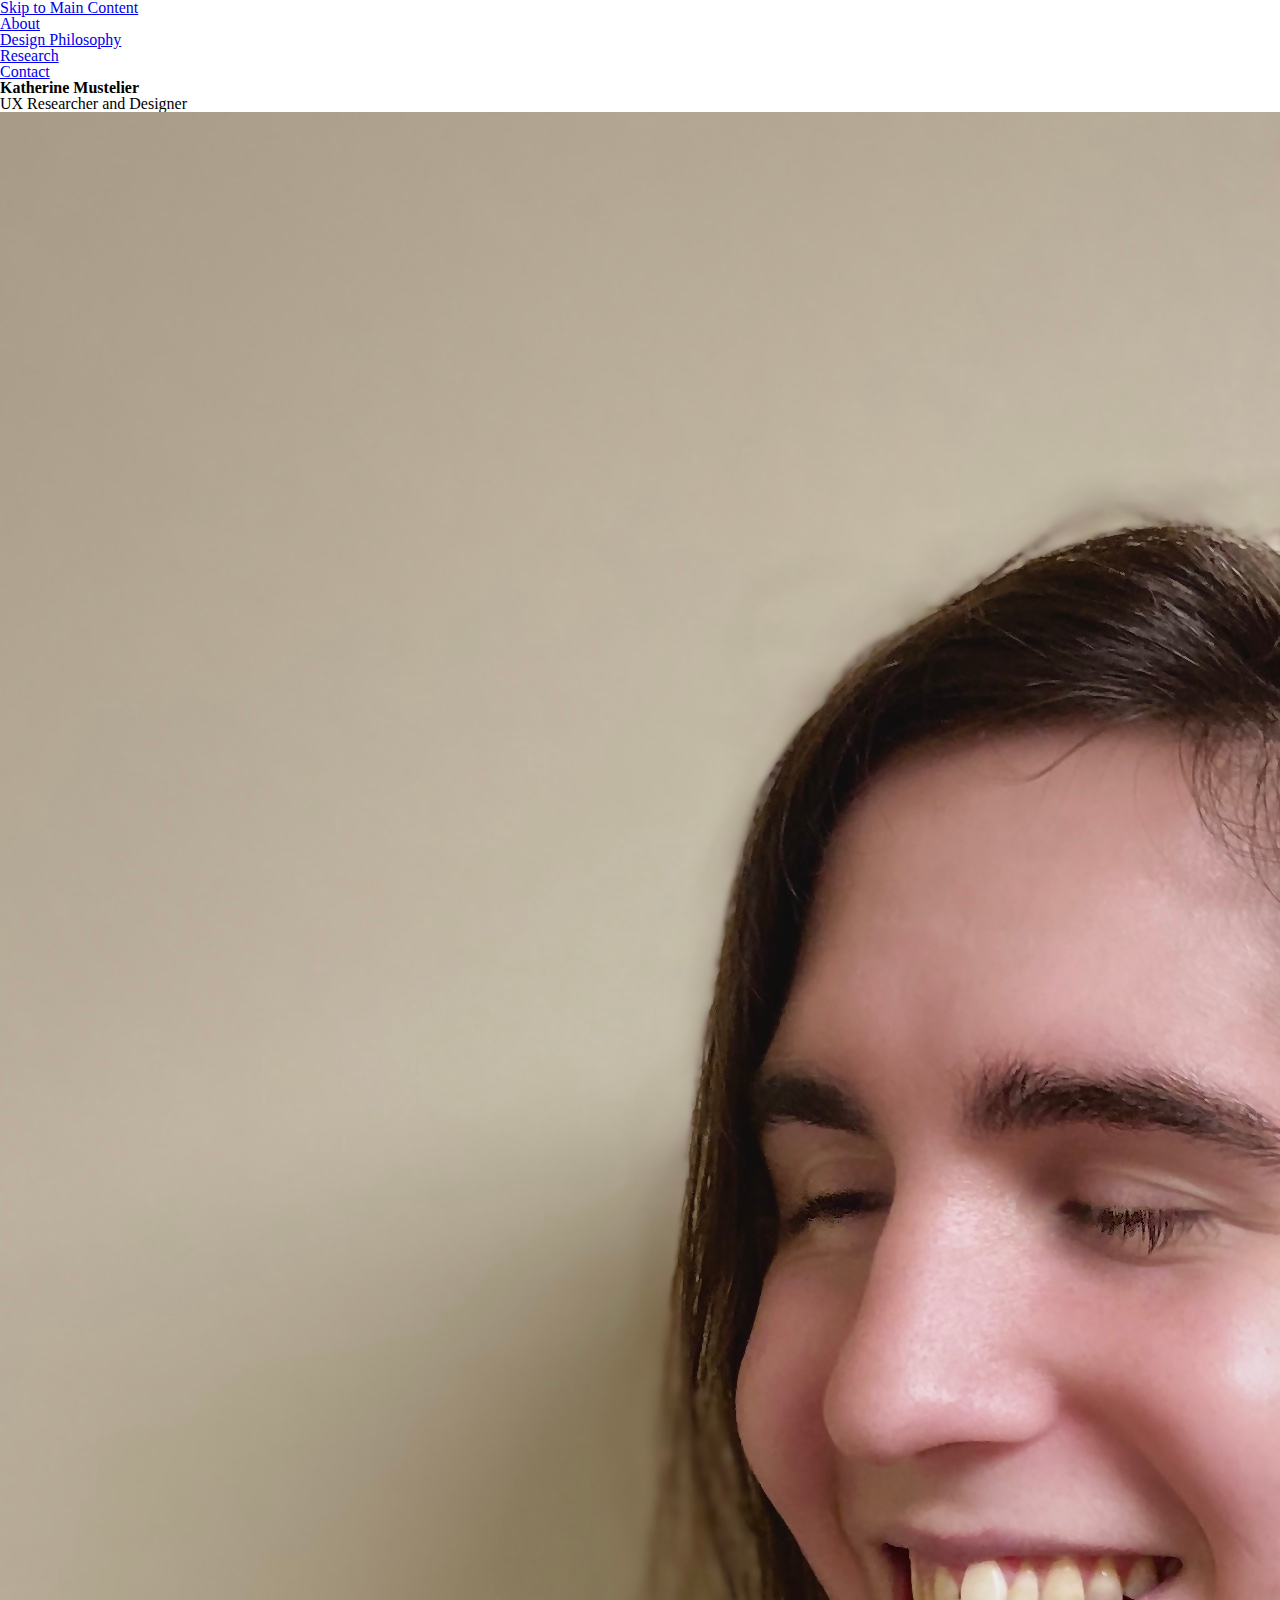
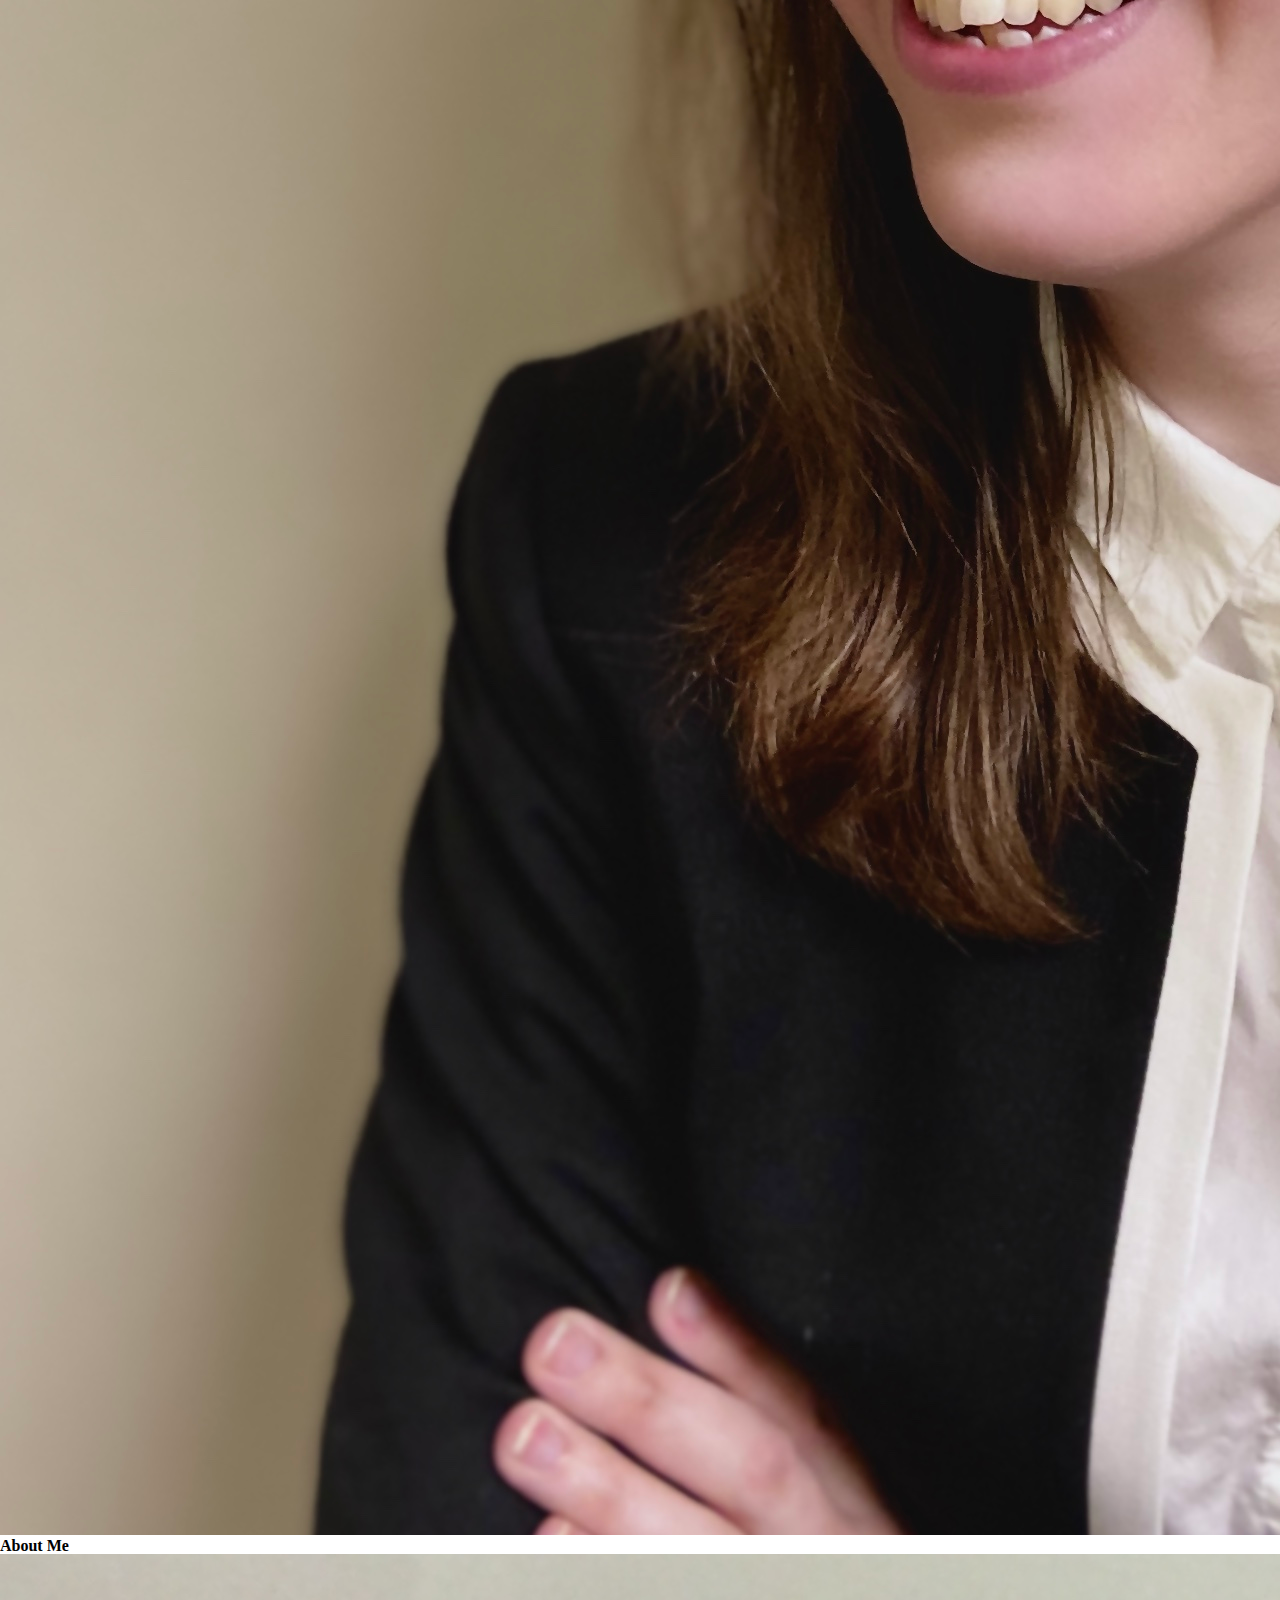
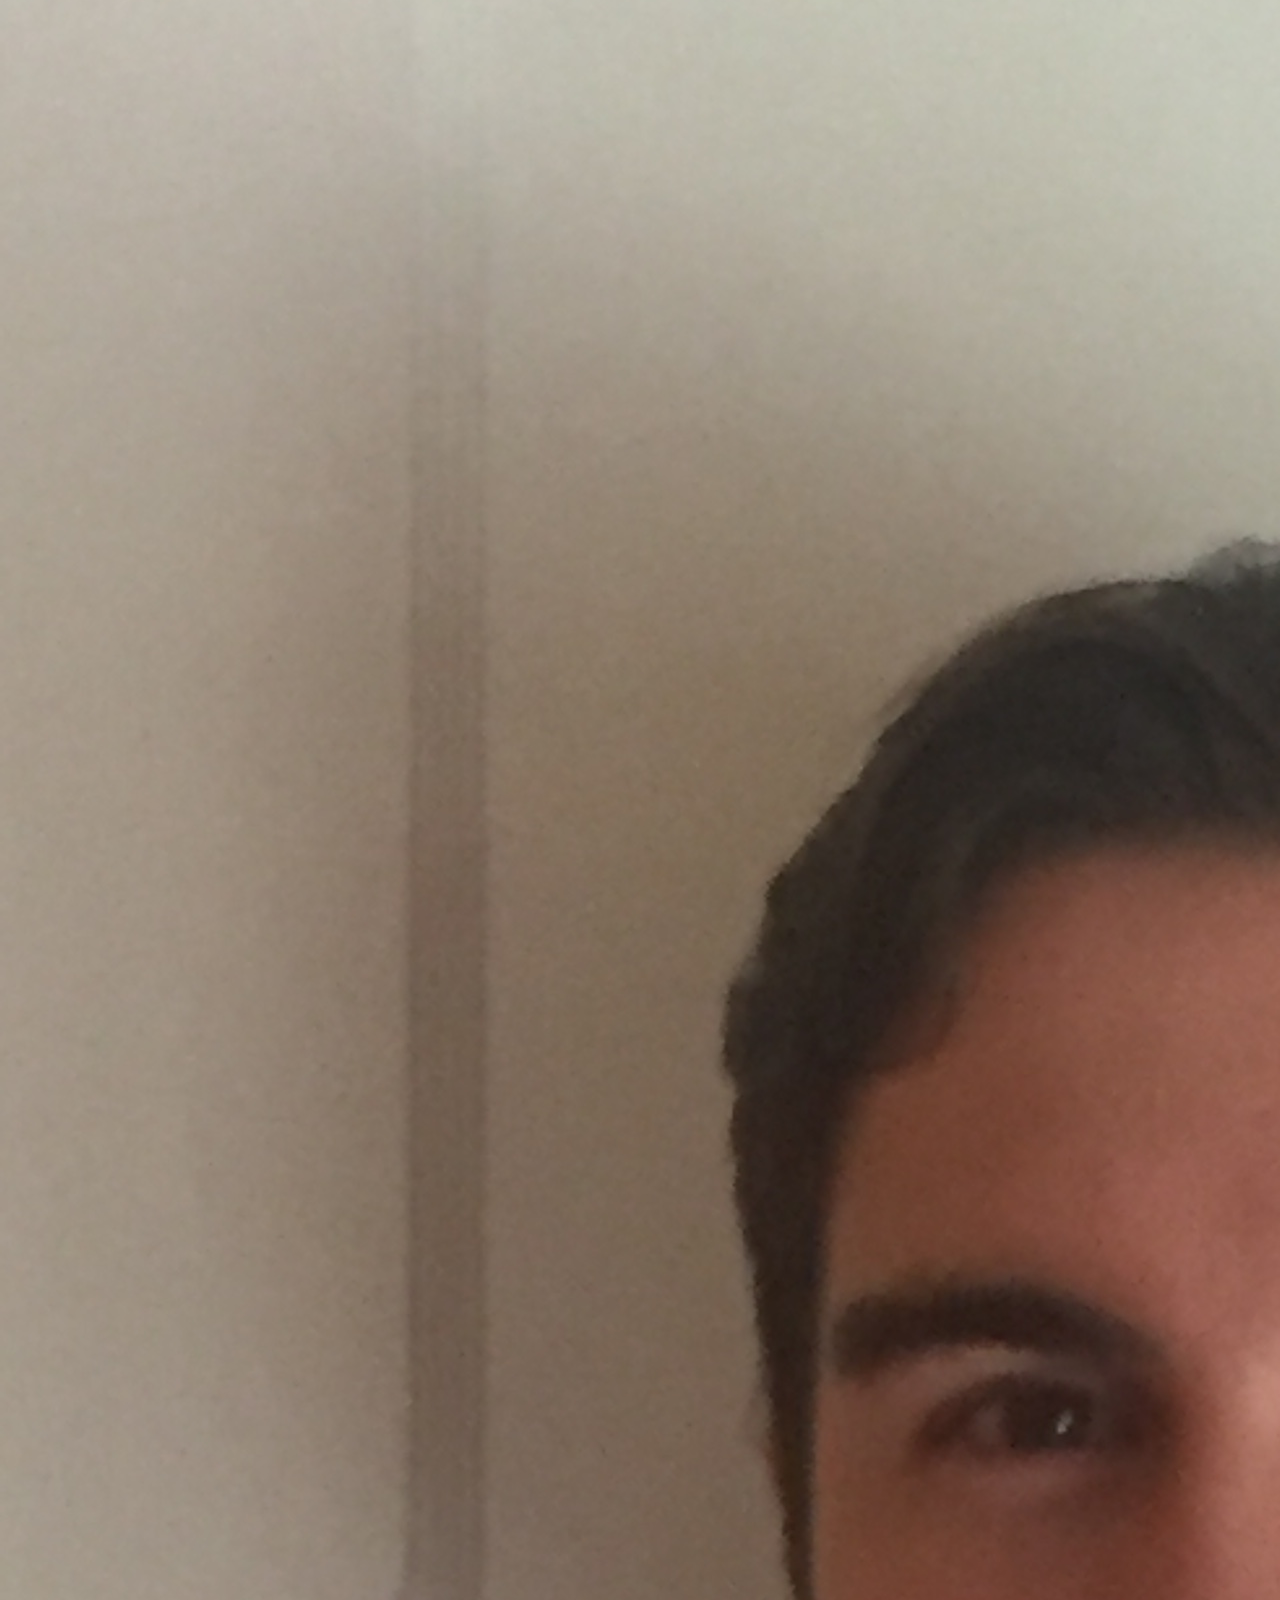
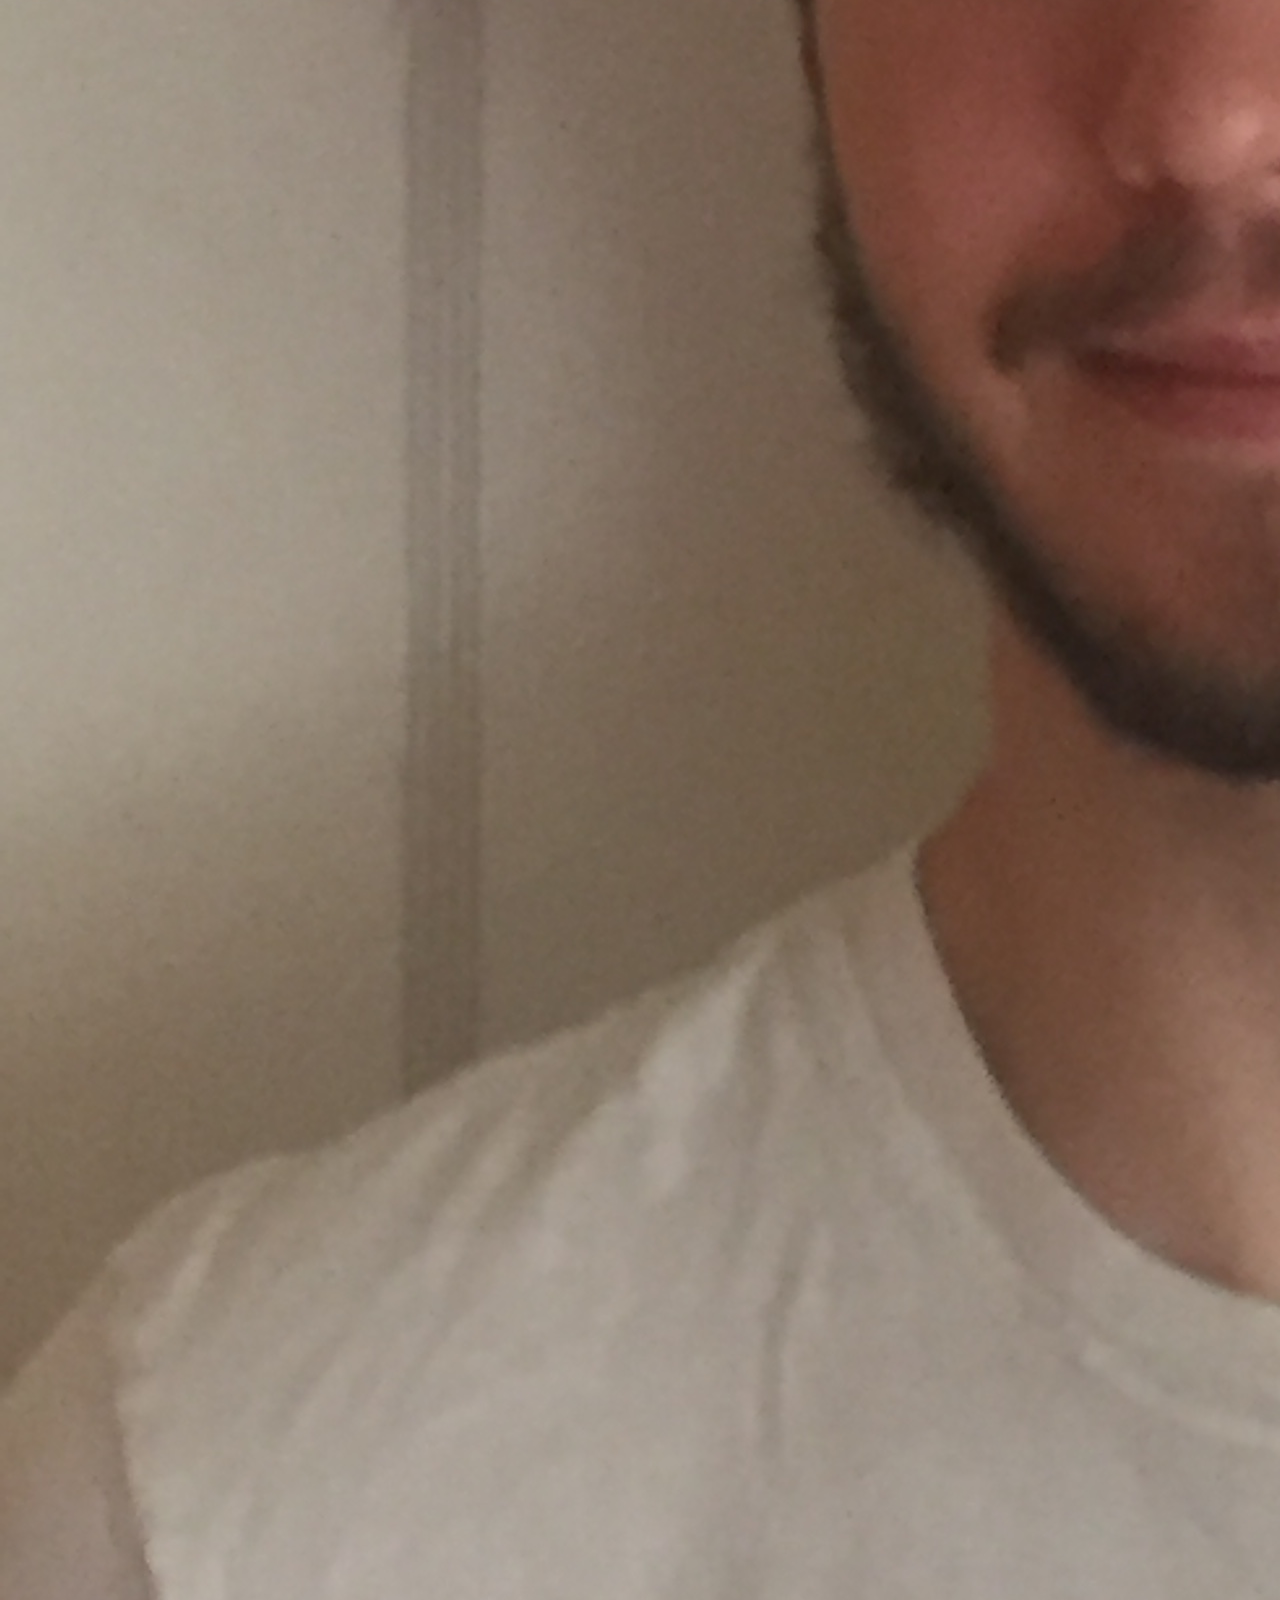
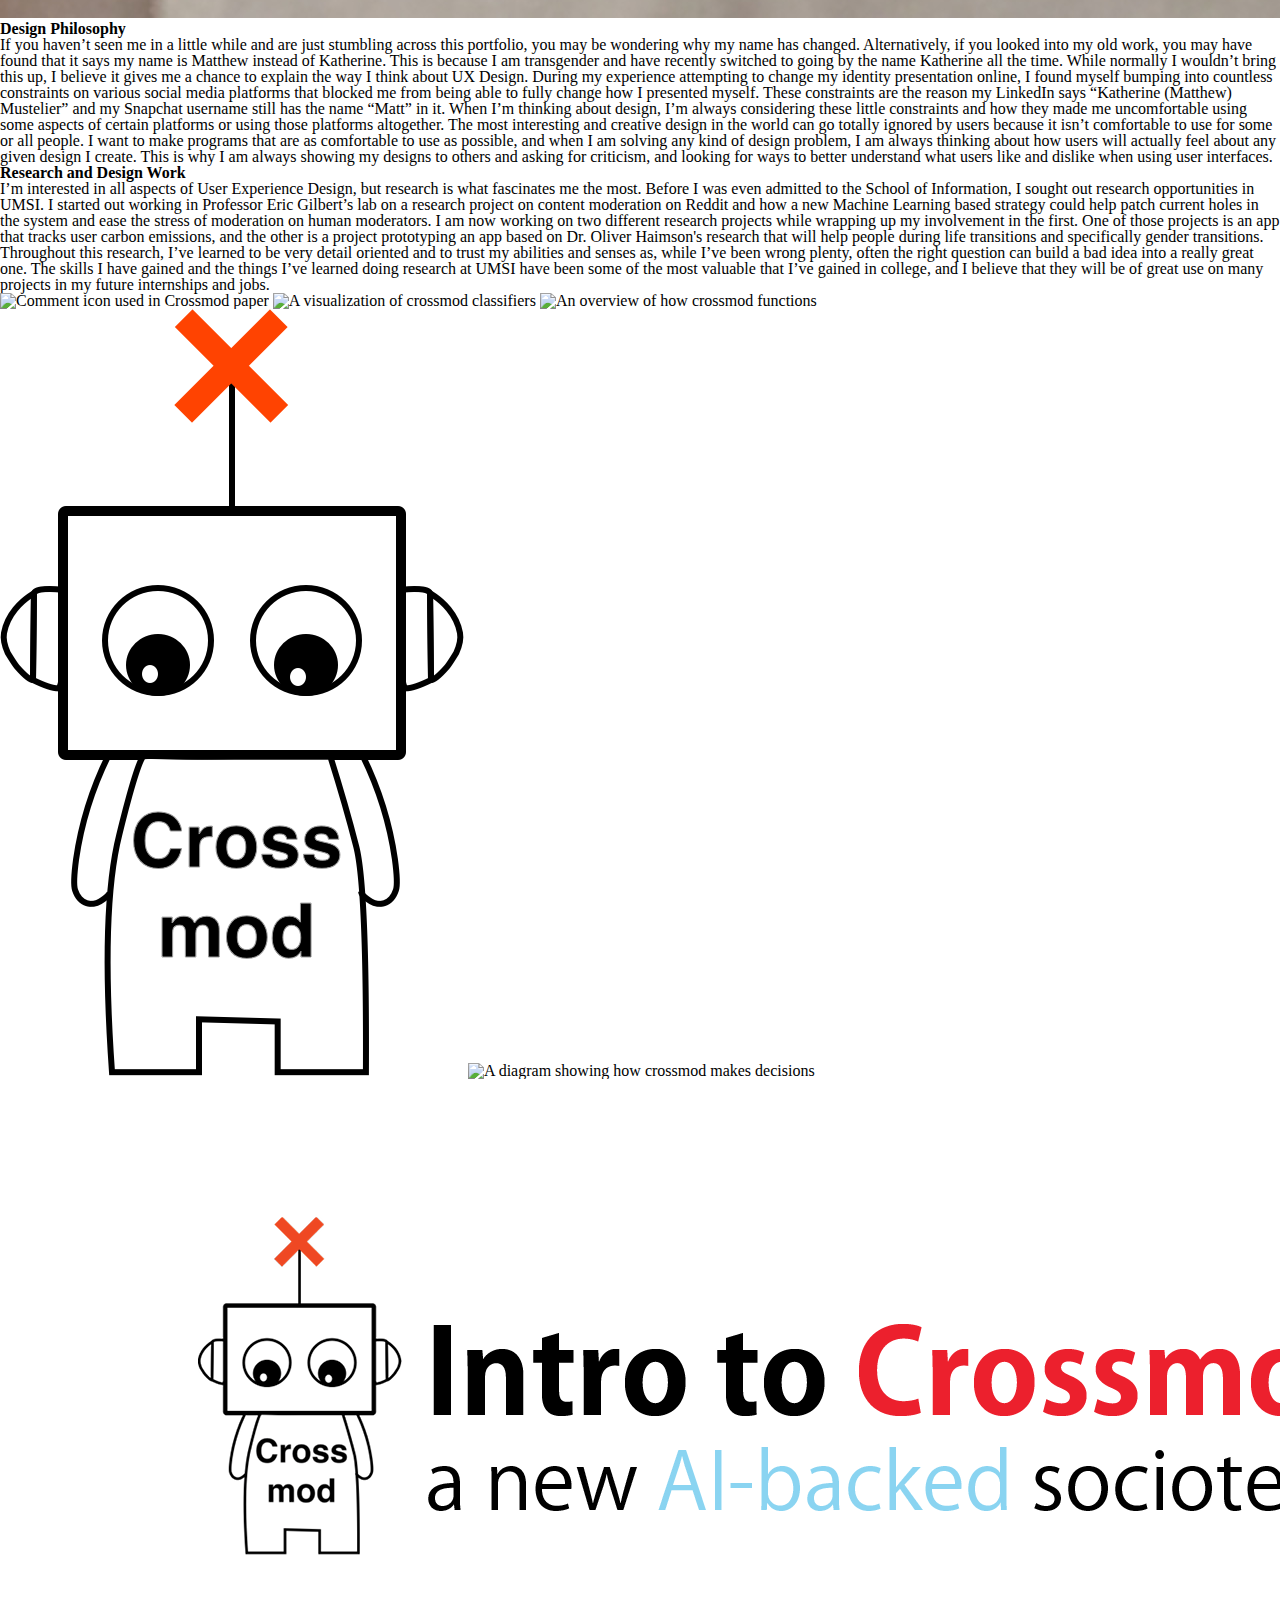
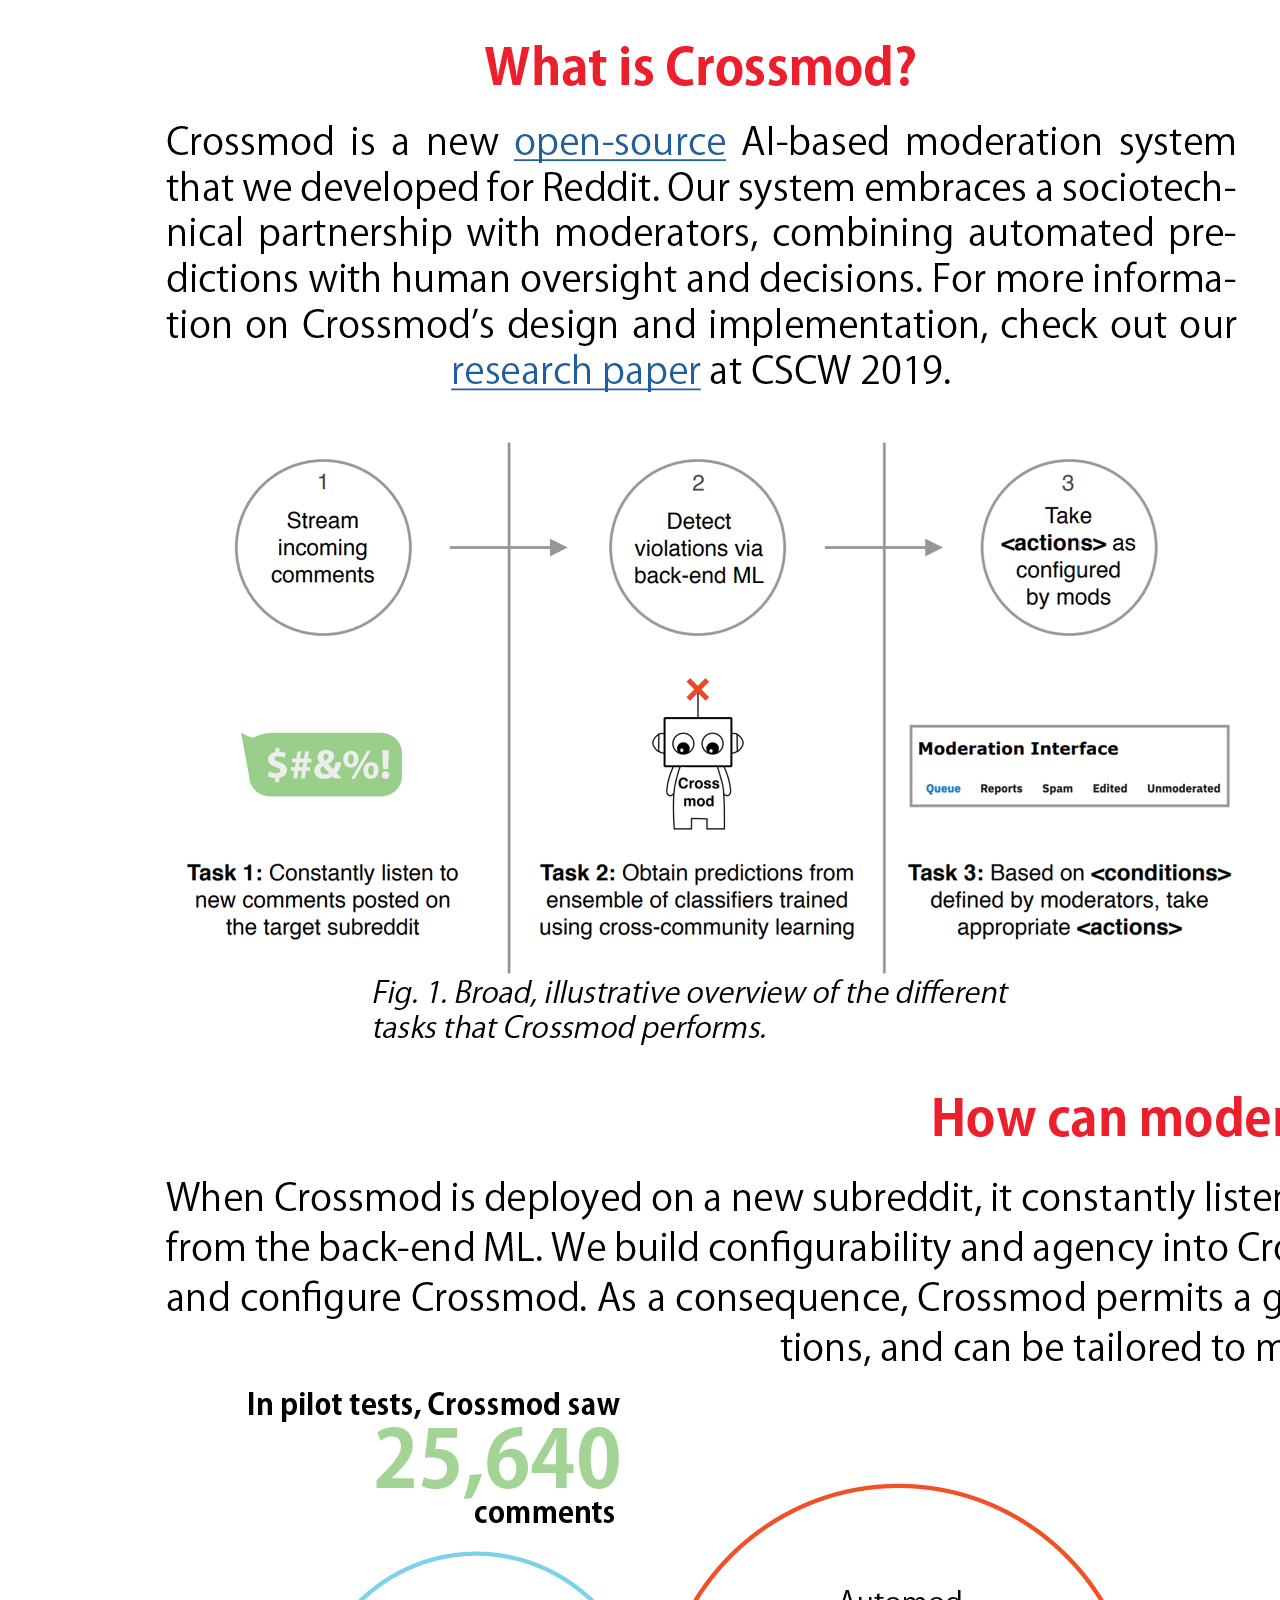
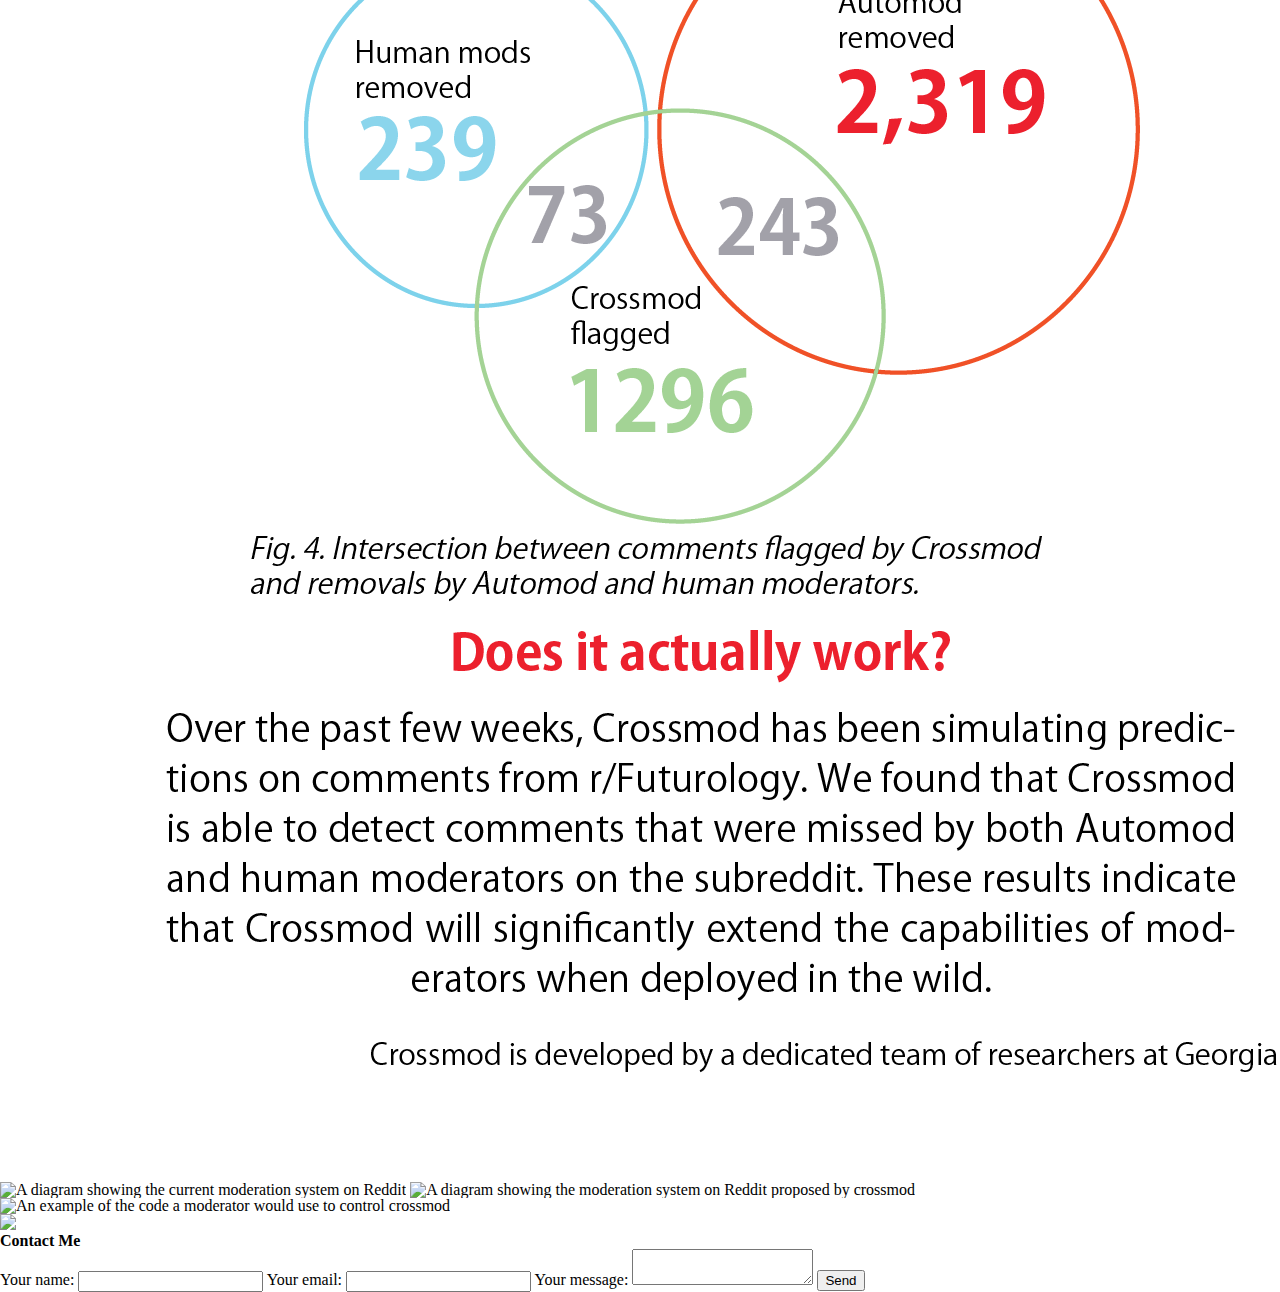
==== index.html @ 2b34fa64 "Added Alt Text to Images" ====
<!DOCTYPE html>
<html lang="en" dir="ltr">
  <head>
    <meta charset="utf-8">
    <meta name="viewport" content="width=device-width, initial-scale=1.0">
    <link rel="stylesheet" type="text/css" href="css/html5reset.css">
    <link rel="stylesheet" type="text/css" href="css/portfoliostyle.css">
    <title>Katherine Mustelier</title>
  </head>
  	<body>
	<div class="skip"><a href="#main">Skip to Main Content</a></div>
	<div class='container'>
	<div class="nav">
      <nav>
        <ul>
          <li><a href="#about">About</a></li>
          <li><a href="#design">Design Philosophy</a></li>
          <li><a href="#research">Research</a></li>
          <li><a href="#contact">Contact</a></li>
        </ul>
      </nav>
    </div>

    <header id="main">
    <h1>Katherine Mustelier</h1>
    <p>UX Researcher and Designer</p>
    <div class="about-image">
      <img src="img/remember_her.png" alt="A picture of a woman closing her eyes and smiling, facing slightly away from the camera."/>
    </div>
    </header>

    <div class = 'about-me'>
    <div class="about text-block">
      <a name="about"></a>
      <h2>About Me</h2>
      <p></p>
    </div>
	</div>

    <div class = 'design-philosophy'>
    <div class="design-image">
      <img src="img/remember_him.png" alt="A picture of a bearded man smiling softly"/>
    </div>
    <div class="design text-block">
      <a name="design"></a>
      <h2>Design Philosophy</h2>
      <p>If you haven’t seen me in a little while and are just stumbling across this portfolio, you may be wondering why my name has changed. Alternatively, if you looked into my old work, you may have found that it says my name is Matthew instead of Katherine. This is because I am transgender and have recently switched to going by the name Katherine all the time. While normally I wouldn’t bring this up, I believe it gives me a chance to explain the way I think about UX Design. During my experience attempting to change my identity presentation online, I found myself bumping into countless constraints on various social media platforms that blocked me from being able to fully change how I presented myself. 

      These constraints are the reason my LinkedIn says “Katherine (Matthew) Mustelier” and my Snapchat username still has the name “Matt” in it. When I’m thinking about design, I’m always considering these little constraints and how they made me uncomfortable using some aspects of certain platforms or using those platforms altogether. The most interesting and creative design in the world can go totally ignored by users because it isn’t comfortable to use for some or all people. I want to make programs that are as comfortable to use as possible, and when I am solving any kind of design problem, I am always thinking about how users will actually feel about any given design I create. This is why I am always showing my designs to others and asking for criticism, and looking for ways to better understand what users like and dislike when using user interfaces.</p>
    </div>
	</div>

	<div class='research'>
    <div class="research text-block">
      <a name="research"></a>
      <h2>Research and Design Work</h2>
      <p>I’m interested in all aspects of User Experience Design, but research is what fascinates me the most. Before I was even admitted to the School of Information, I sought out research opportunities in UMSI. I started out working in Professor Eric Gilbert’s lab on a research project on content moderation on Reddit and how a new Machine Learning based strategy could help patch current holes in the system and ease the stress of moderation on human moderators. I am now working on two different research projects while wrapping up my involvement in the first. One of those projects is an app that tracks user carbon emissions, and the other is a project prototyping an app based on Dr. Oliver Haimson's research that will help people during life transitions and specifically gender transitions. 

      Throughout this research, I’ve learned to be very detail oriented and to trust my abilities and senses as, while I’ve been wrong plenty, often the right question can build a bad idea into a really great one. The skills I have gained and the things I’ve learned doing research at UMSI have been some of the most valuable that I’ve gained in college, and I believe that they will be of great use on many projects in my future internships and jobs.</p>
    </div>
    <div class="research-gallery">
      <img src="img/comment.png" alt="Comment icon used in Crossmod paper"/>
      <img src="img/crossmod_classifiers.png" alt="A visualization of crossmod classifiers"/>
      <img src="img/crossmod_overview.png" alt="An overview of how crossmod functions"/>
      <img src="img/crossmod_robot.png" alt="Crossmod's logo, a robot"/>
      <img src="img/crossmod_workflow.png" alt="A diagram showing how crossmod makes decisions"/>
      <img src="img/crossmod_1p.png" alt="A one pager explaining crossmod and how it functions."/>
      <img src="img/current.png" alt="A diagram showing the current moderation system on Reddit"/>
      <img src="img/proposed.png" alt="A diagram showing the moderation system on Reddit proposed by crossmod"/>
      <img src="img/mod_code_example.png" alt="An example of the code a moderator would use to control crossmod"/>
    </div>
    </div>

    <div class= 'contact-me'>
    <div class="contact-image">
      <img src="img/contact.jpg"/>
    </div>
    <div class="contact text-block" alt="decorative">
      <a name="contact"></a>
      <h2>Contact Me</h2>
      <form action="https://formspree.io/xbjjgejp" method="POST">
      	<label>
    	Your name:
    	<input type="text" name="name
    	">
  		</label>
  		<label>
    	Your email:
    	<input type="text" name="_replyto">
  		</label>
  		<label>
    	Your message:
    	<textarea name="message"></textarea>
  		</label>
  		<button type="submit">Send</button>
	</form>
    </div>
	</div>
<!--     <footer>
      <p></p>
    </footer> -->
    </div>
  </body>
</html>
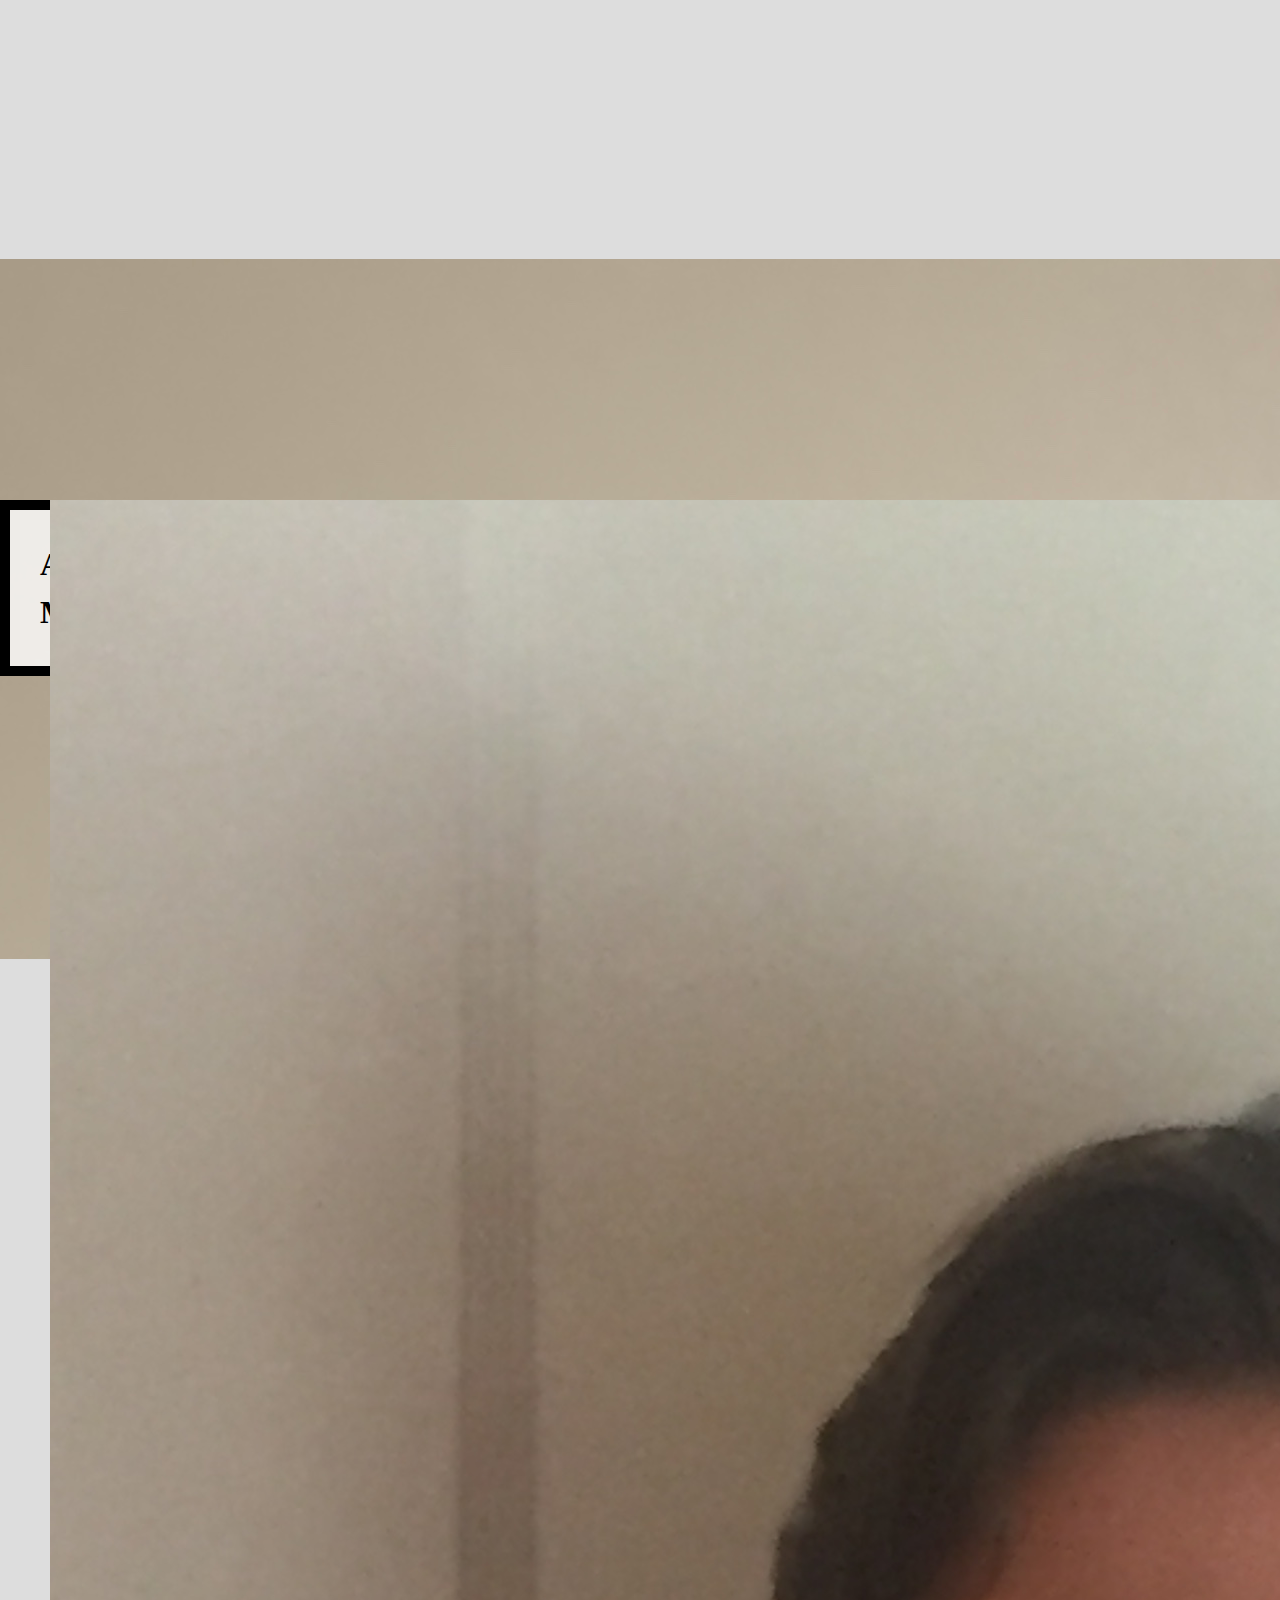
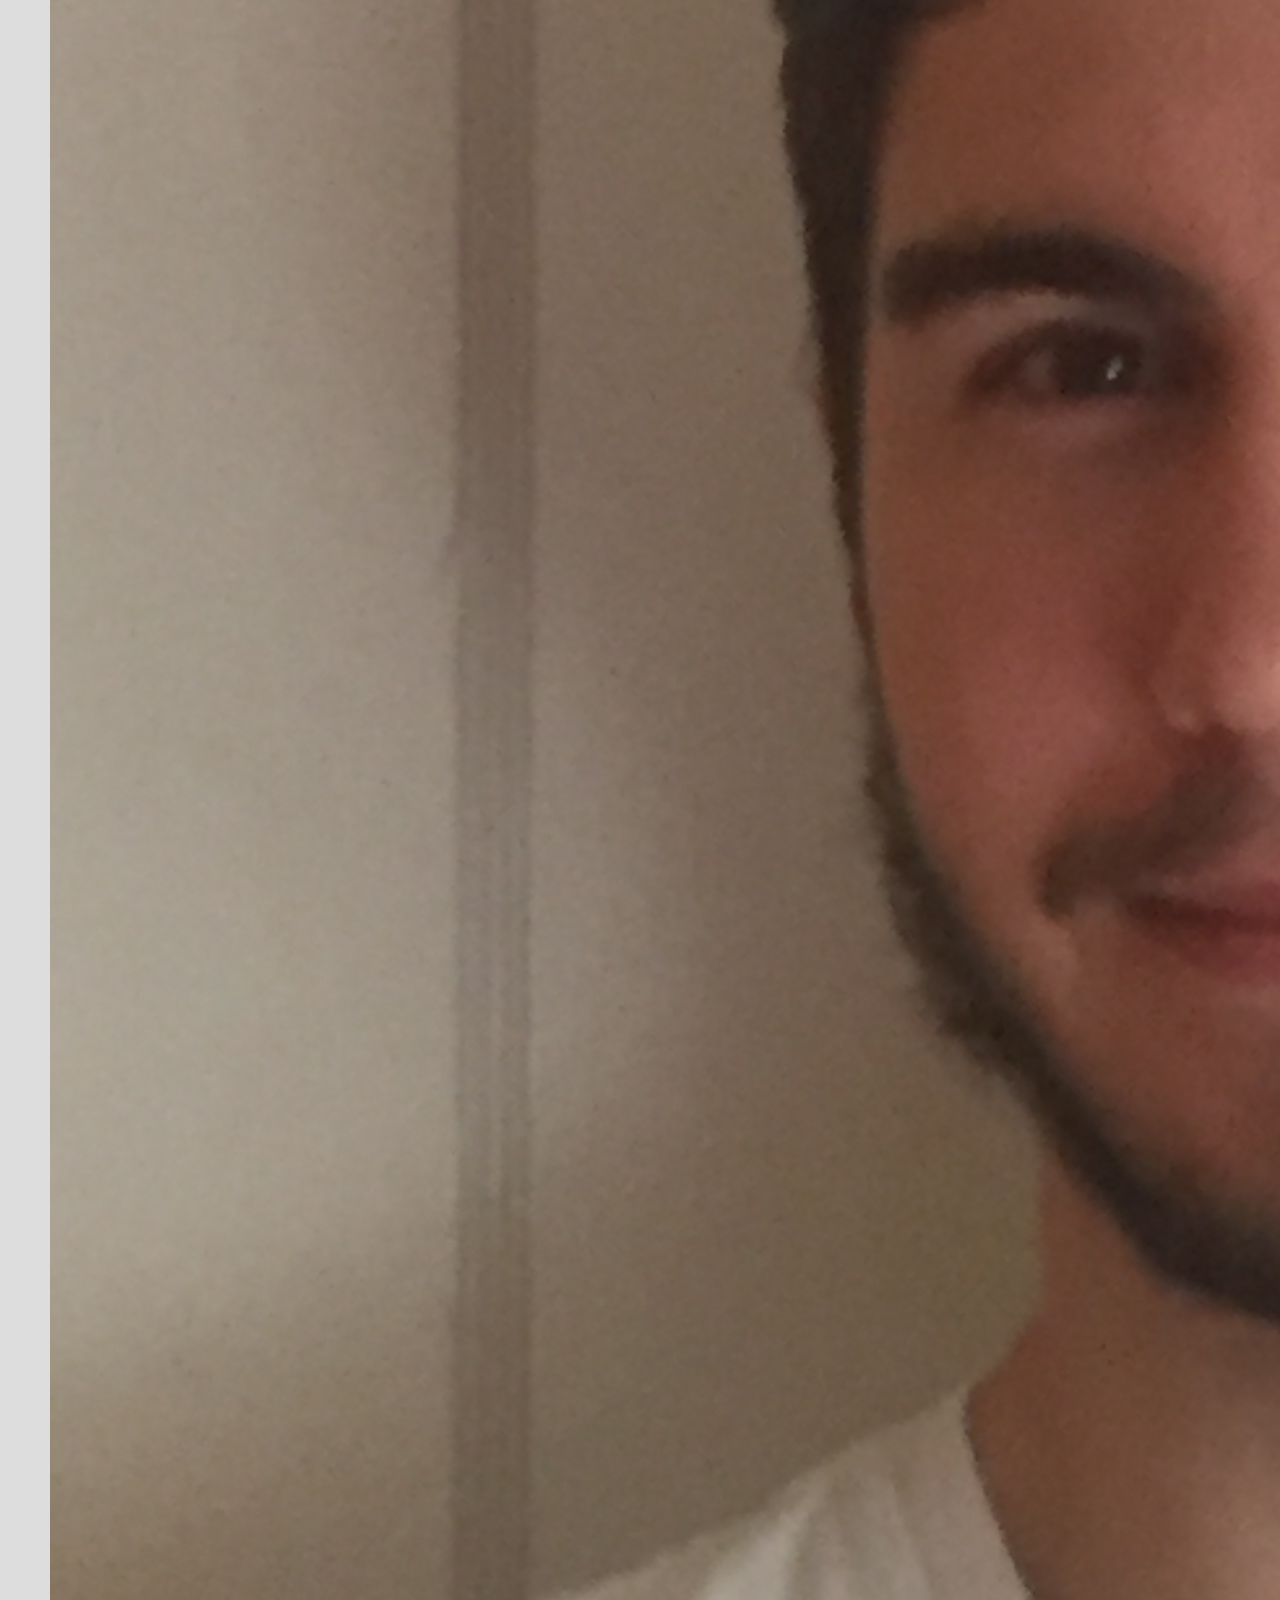
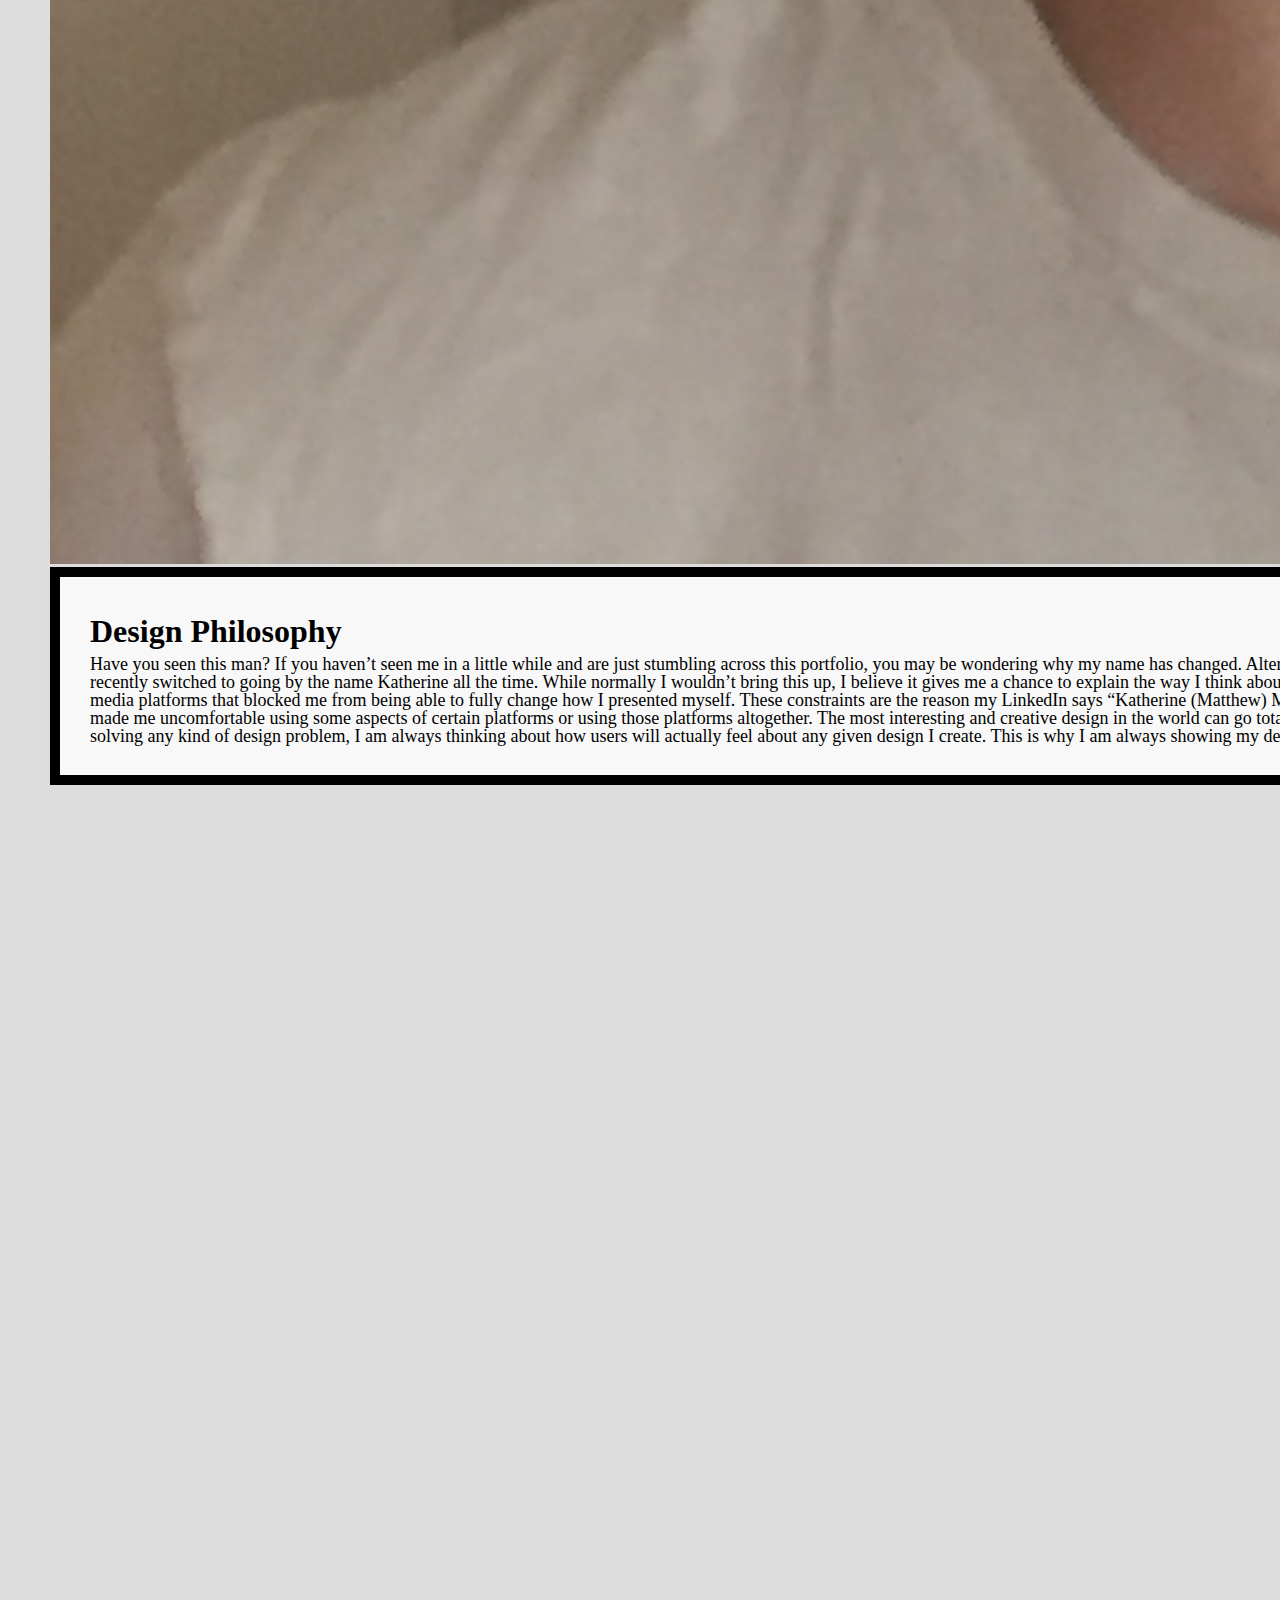
==== commit 1cb80996: "Imported Old CSS to play around with, fixed image issue" ====
--- a/index.html
+++ b/index.html
@@ -44,7 +44,7 @@
     <div class="design text-block">
       <a name="design"></a>
       <h2>Design Philosophy</h2>
-      <p>If you haven’t seen me in a little while and are just stumbling across this portfolio, you may be wondering why my name has changed. Alternatively, if you looked into my old work, you may have found that it says my name is Matthew instead of Katherine. This is because I am transgender and have recently switched to going by the name Katherine all the time. While normally I wouldn’t bring this up, I believe it gives me a chance to explain the way I think about UX Design. During my experience attempting to change my identity presentation online, I found myself bumping into countless constraints on various social media platforms that blocked me from being able to fully change how I presented myself. 
+      <p>Have you seen this man? If you haven’t seen me in a little while and are just stumbling across this portfolio, you may be wondering why my name has changed. Alternatively, if you looked into my old work, you may have found that it says my name is Matthew instead of Katherine. This is because I am transgender and have recently switched to going by the name Katherine all the time. While normally I wouldn’t bring this up, I believe it gives me a chance to explain the way I think about UX Design. During my experience attempting to change my identity presentation online, I found myself bumping into countless constraints on various social media platforms that blocked me from being able to fully change how I presented myself. 
 
       These constraints are the reason my LinkedIn says “Katherine (Matthew) Mustelier” and my Snapchat username still has the name “Matt” in it. When I’m thinking about design, I’m always considering these little constraints and how they made me uncomfortable using some aspects of certain platforms or using those platforms altogether. The most interesting and creative design in the world can go totally ignored by users because it isn’t comfortable to use for some or all people. I want to make programs that are as comfortable to use as possible, and when I am solving any kind of design problem, I am always thinking about how users will actually feel about any given design I create. This is why I am always showing my designs to others and asking for criticism, and looking for ways to better understand what users like and dislike when using user interfaces.</p>
     </div>
--- a/css/portfoliostyle.css
+++ b/css/portfoliostyle.css
@@ -0,0 +1,291 @@
+html{
+    scroll-behavior: smooth;
+}
+
+body{
+  background-color: #ddd;
+  font-size: 18px;
+  margin: 0;
+  padding: 0;
+}
+
+h1{
+  font-size: 50px;
+  line-height: 1;
+  padding: 50px 0;
+  text-align: center;
+}
+
+h2{
+  font-size: 32px;
+  line-height: 1.5;
+}
+
+nav ul{
+  list-style-type: none;
+}
+
+nav li{
+  display: inline-grid;
+  padding-left: 20px;
+  padding-right: 20px;
+  /*Your code here */
+}
+
+nav a{
+  color: black;
+  font-weight: bold;
+  text-decoration: none; /*Your code here - remove the underline*/
+}
+
+nav a:hover{
+  text-decoration:underline; /*Your code here - add the underline*/
+}
+
+.skip a{
+  background: white;
+  left: 0;
+  padding: 6px;
+  position: absolute/*Your code here - position relative to the parent */;
+  top: -40px      /*Your code here - place 40px higher */;
+  -webkit-transition: top 1s ease-out;
+  transition: top 1s ease-out;
+  z-index: 1;
+}
+
+/*Your code here*/{
+/*Add the selector and rule to move the skip link to the exact top.*/
+}
+
+:focus{
+  border:2px solid black;
+}
+
+
+footer{
+  background-color: black;
+  color: white;
+  grid-column: 1 / -1;  /*Can you explain what this does?*/
+  grid-row: 7 / auto;   /*Can you rewrite it?*/
+  padding-top: 30px;
+  text-align: center;
+}
+
+
+.container{
+  display: grid;
+  grid-template-columns: 100px 500px 100px; /*Your code here  */
+  grid-row-gap: 15px;
+  /*Provided*/
+  grid-template-rows: 30px auto auto auto auto auto 100px; 
+  width: 100vw; 
+}
+.nav{
+   /*Your code here */
+  vertical-align: middle;
+  padding-top: 20px;
+  padding-bottom: 20px;
+  grid-column: 1/-1;
+  grid-row: 1/span 1;
+  /*Provided*/
+  background-color: #ddd;
+  padding: 20px 0; 
+  text-align: left; 
+  margin: 0 auto;
+}
+
+header{
+  background-attachment: fixed; /* Parallax effect */
+  background-image: url("../images/header.jpg");      /* Your code here - Link to header.jpg in the images folder */
+  background-position: center;  /* Parallax effect */
+  background-repeat: no-repeat; /* Parallax effect */
+  background-size: cover;       /* Parallax effect */
+  color: white;
+  height: 400px;                /* Parallax effect */
+
+  /*Your code here - cover the entire row*/
+  grid-row: 2/auto;
+  grid-column: 1/-1;
+}
+
+header p{
+  color: white;
+  font-size: 24px;
+  padding: 0 100px;
+  text-align: center;
+}
+
+.about-image{
+  grid-column: 1/-1;
+  grid-row: 3/auto;
+  max-height: 700px;
+  background-image: url('../images/about.jpg');
+  overflow: hidden;
+  /*Your code here */
+
+}
+
+.about{
+  grid-row: 3/auto;
+  grid-column: 2/auto;
+  /*Your code here */
+}
+
+.method-image{
+  grid-column: 1/-1;
+  grid-row: 4/auto;
+  max-height: 700px;
+  background-image: url('../images/method.jpg');
+  overflow: hidden;
+  /*Your code here */
+}
+
+.method{
+  grid-row: 4/auto;
+  grid-column: 2/auto;
+    /*Your code here - start in the 2nd column*/
+}
+
+.clients-image{
+  grid-column: 1/-1;
+  grid-row: 5/auto;
+  max-height: 700px;
+  background-image: url(../images/clients.jpg);
+  overflow: hidden;
+}
+
+.clients{
+  grid-row: 5/auto;
+  grid-column: 2/auto;
+ /*Your code here */
+}
+
+.contact-image{
+  grid-column: 1/-1;
+  grid-row: 6/auto;
+  max-height: 700px;
+  background-image: url('../images/contact.jpg');
+  overflow: hidden;
+}
+
+.contact{
+  grid-row: 6/auto;
+  grid-column: 2/auto;
+   /*Your code here */
+}
+
+.text-block{
+  align-self: center;
+  vertical-align: middle;
+   /*Your code here */
+  
+  background-color: rgba(255, 255, 255, .8);
+  border: 10px solid black;
+  padding: 30px;
+}
+
+
+
+@media screen and (min-width: 800px){
+
+  .container{
+    /*Your code here */
+    grid-template-rows: 70px 400px 400px 400px 400px 400px 100px;
+    grid-template-columns: 50px auto 500px auto 50px;
+  }
+
+  .nav{
+    background-color: #ddd;
+
+     /*Your code here */
+     text-align: right;
+     vertical-align: middle;
+     padding-top: 35px;
+     padding-bottom: 35px;
+     grid-column: 1/-1;
+     grid-row: 1/span 1;
+  }
+
+  .about-image{
+     /*Your code here */
+    background-image: url('..images/about.jpg');
+    overflow: hidden;
+    max-height: 700px;
+    grid-column: 2/span 2;
+    grid-row: 3/auto; 
+    }
+
+  .about{
+    grid-column: 3/span 2;
+    grid-row: 3/auto;
+    /*Your code here */
+  }
+
+  .method-image{
+    background-image: url('..images/method.jpg');
+    overflow: hidden;
+    max-height: 700px;
+    grid-column: 3/span 2;
+    grid-row: 4/auto; 
+    /*Your code here */
+  }
+
+  .method{
+    grid-column: 2/span 2;
+    grid-row: 4/auto;
+    /*Your code here */
+  }
+
+  .clients-image{
+    background-image: url('..images/clients.jpg');
+    overflow: hidden;
+    max-height: 700px;
+    grid-column: 2/span 2;
+    grid-row: 5/auto;    
+    /*Your code here */
+
+  }
+
+  .clients{
+    grid-column: 3/span 2;
+    grid-row: 5/auto;
+    /*Your code here */
+  }
+
+  .contact-image{
+    /*Your code here */
+    background-image: url(..images/contact.jpg);
+    overflow: hidden;
+    max-height: 700px;
+    grid-column: 3/span 2;
+    grid-row: 6/auto;
+  }
+
+  .contact{
+    /*Your code here */
+    grid-column: 2/span 2;
+    grid-row: 6/auto;
+   }
+
+}  /*End the media query*/
+
+@media screen and (prefers-reduced-motion: reduce){
+  html{
+      scroll-behavior: auto; /* Removes scroll animation */
+  }
+
+  .skip a{
+    background: white;
+    left: 0;
+    padding: 6px;
+    position: absolute;
+    top: -40px;
+    -webkit-transition: auto; /* Your code here - set to default setting */
+    transition: auto; /* Your code here - set to default setting */
+    z-index: 1;
+  }
+
+  .skip a:focus{
+    top:0;
+  }
+}
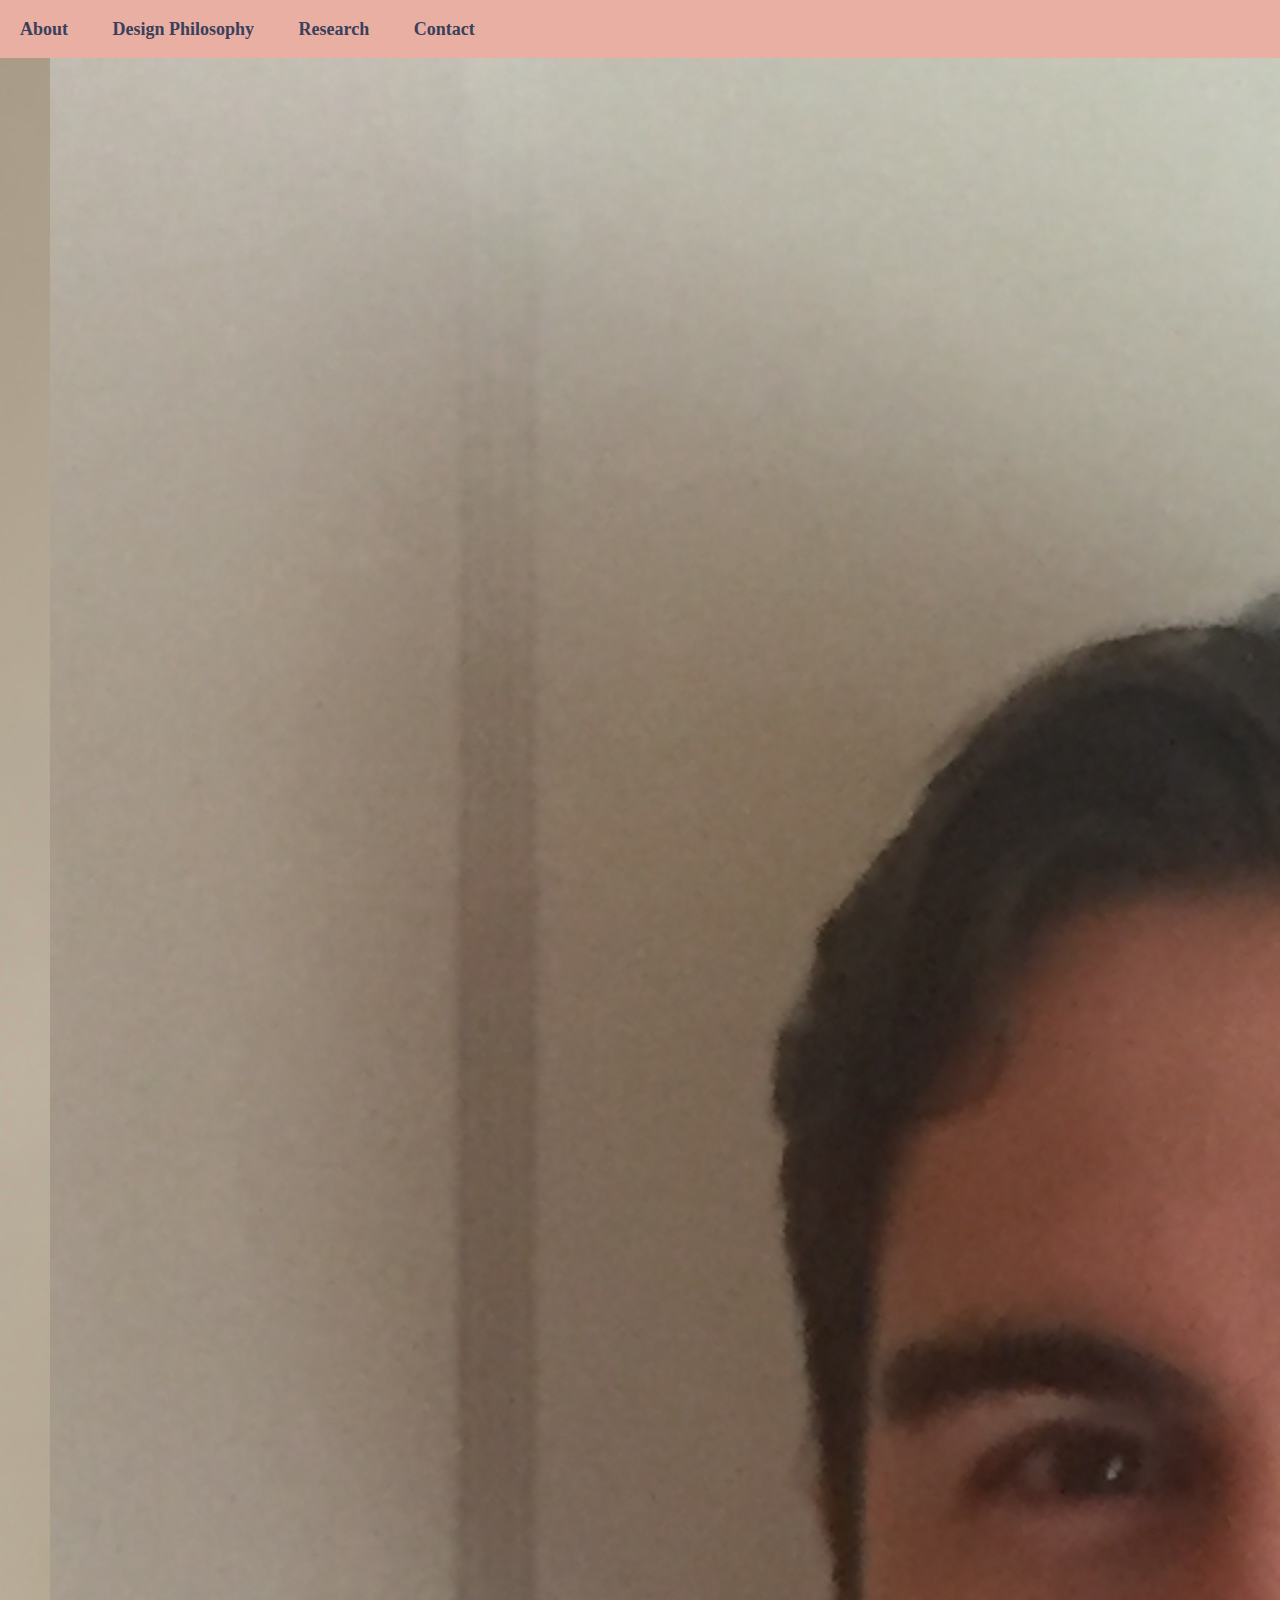
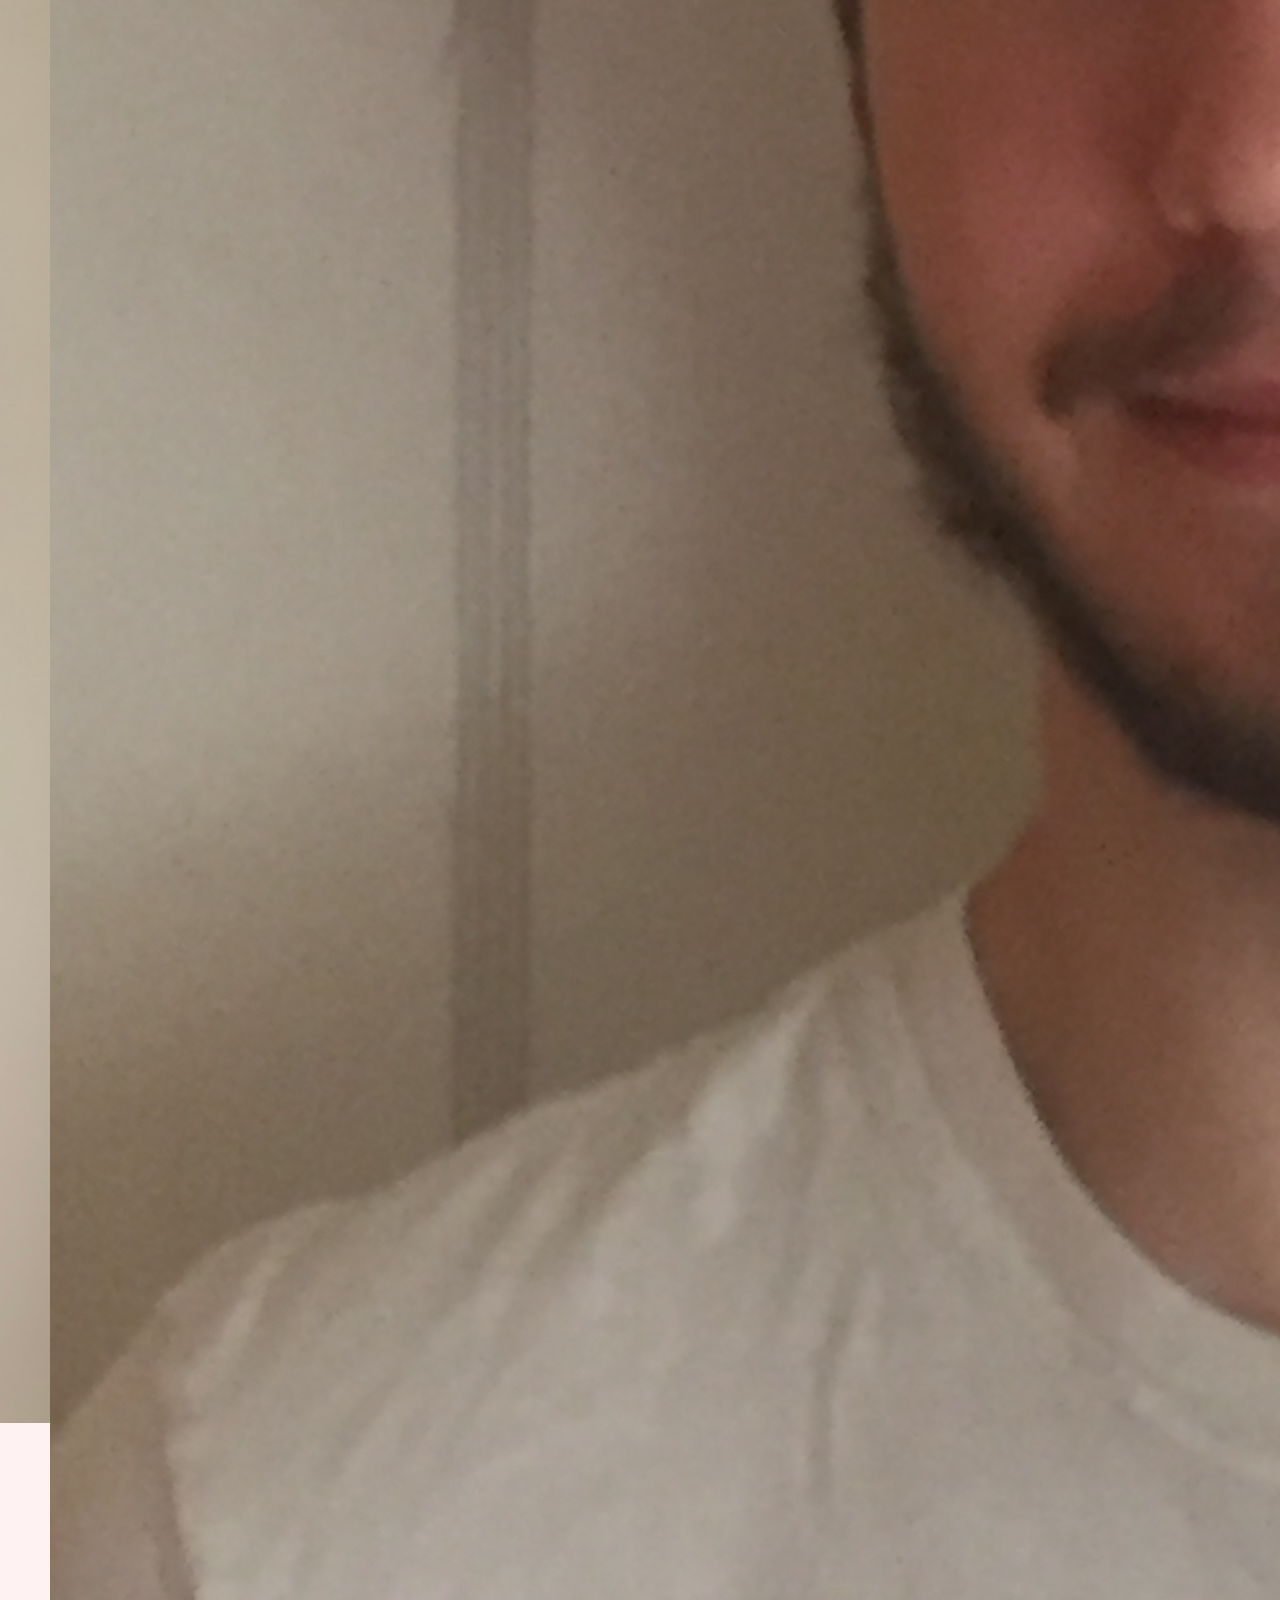
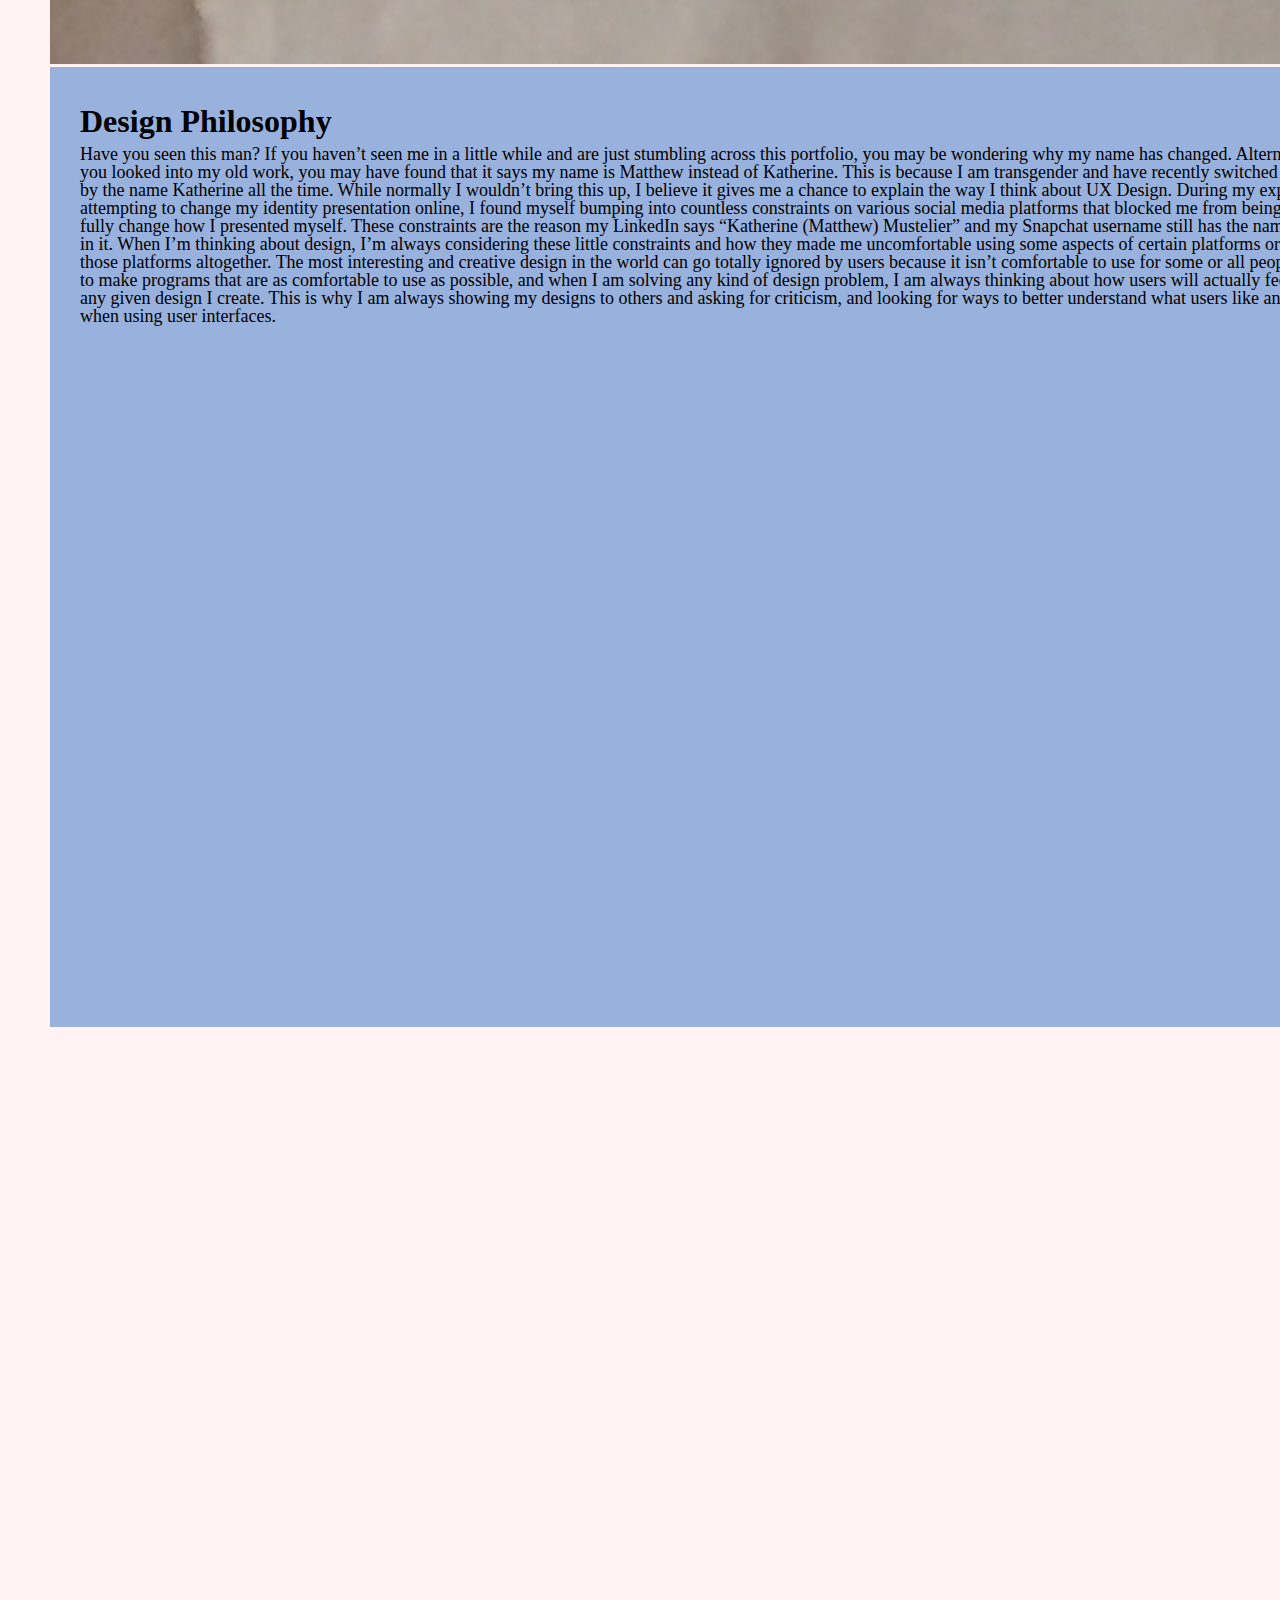
==== commit 9d349bec: "I am going to be a day late, most likely." ====
--- a/index.html
+++ b/index.html
@@ -22,20 +22,21 @@
     </div>
 
     <header id="main">
-    <h1>Katherine Mustelier</h1>
-    <p>UX Researcher and Designer</p>
     <div class="about-image">
       <img src="img/remember_her.png" alt="A picture of a woman closing her eyes and smiling, facing slightly away from the camera."/>
     </div>
+    <h1>Katherine Mustelier</h1>
+    <p>UX Researcher and Designer</p>
+    
     </header>
 
-    <div class = 'about-me'>
+   <!--  <div class = 'about-me'>
     <div class="about text-block">
       <a name="about"></a>
       <h2>About Me</h2>
       <p></p>
     </div>
-	</div>
+	</div> -->
 
     <div class = 'design-philosophy'>
     <div class="design-image">
--- a/css/portfoliostyle.css
+++ b/css/portfoliostyle.css
@@ -3,13 +3,13 @@
 }
 
 body{
-  background-color: #ddd;
+  background-color: #fff2f3;
   font-size: 18px;
   margin: 0;
   padding: 0;
 }
-
 h1{
+  color: #3A405A;
   font-size: 50px;
   line-height: 1;
   padding: 50px 0;
@@ -33,7 +33,7 @@
 }
 
 nav a{
-  color: black;
+  color: #3A405A;
   font-weight: bold;
   text-decoration: none; /*Your code here - remove the underline*/
 }
@@ -46,16 +46,13 @@
   background: white;
   left: 0;
   padding: 6px;
-  position: absolute/*Your code here - position relative to the parent */;
-  top: -40px      /*Your code here - place 40px higher */;
+  position: absolute;
+  top: -40px;
   -webkit-transition: top 1s ease-out;
   transition: top 1s ease-out;
   z-index: 1;
 }
 
-/*Your code here*/{
-/*Add the selector and rule to move the skip link to the exact top.*/
-}
 
 :focus{
   border:2px solid black;
@@ -63,10 +60,9 @@
 
 
 footer{
-  background-color: black;
-  color: white;
-  grid-column: 1 / -1;  /*Can you explain what this does?*/
-  grid-row: 7 / auto;   /*Can you rewrite it?*/
+  color: #3A405A;
+  width: 100vw;
+  height: 20vh;
   padding-top: 30px;
   text-align: center;
 }
@@ -74,103 +70,87 @@
 
 .container{
   display: grid;
-  grid-template-columns: 100px 500px 100px; /*Your code here  */
+  grid-template-columns: 100px 500px 100px;
   grid-row-gap: 15px;
-  /*Provided*/
   grid-template-rows: 30px auto auto auto auto auto 100px; 
   width: 100vw; 
 }
 .nav{
-   /*Your code here */
+  overflow: hidden;
   vertical-align: middle;
-  padding-top: 20px;
-  padding-bottom: 20px;
-  grid-column: 1/-1;
-  grid-row: 1/span 1;
-  /*Provided*/
-  background-color: #ddd;
+  top:0;
+  width:100%;
+  display: block;
+  position: fixed;
+  background-color: #E9AFA3;
   padding: 20px 0; 
   text-align: left; 
-  margin: 0 auto;
+  margin: auto;
 }
 
 header{
-  background-attachment: fixed; /* Parallax effect */
-  background-image: url("../images/header.jpg");      /* Your code here - Link to header.jpg in the images folder */
-  background-position: center;  /* Parallax effect */
-  background-repeat: no-repeat; /* Parallax effect */
-  background-size: cover;       /* Parallax effect */
-  color: white;
-  height: 400px;                /* Parallax effect */
-
-  /*Your code here - cover the entire row*/
-  grid-row: 2/auto;
-  grid-column: 1/-1;
+  height: 100vh;
+  width: 100vw;               
 }
 
 header p{
-  color: white;
+  color: #3A405A;
   font-size: 24px;
   padding: 0 100px;
   text-align: center;
 }
 
 .about-image{
-  grid-column: 1/-1;
-  grid-row: 3/auto;
-  max-height: 700px;
-  background-image: url('../images/about.jpg');
+  max-width:100%;
+  height:auto;
   overflow: hidden;
   /*Your code here */
 
 }
 
+.research-gallery {
+    display: flex;
+    flex-wrap: wrap;
+    padding: 5px;
+    justify-content: space-around;
+}
+
 .about{
-  grid-row: 3/auto;
-  grid-column: 2/auto;
+  height: 100vh;
+  width: 100vw;    
   /*Your code here */
 }
 
-.method-image{
-  grid-column: 1/-1;
-  grid-row: 4/auto;
-  max-height: 700px;
-  background-image: url('../images/method.jpg');
-  overflow: hidden;
-  /*Your code here */
-}
-
-.method{
-  grid-row: 4/auto;
-  grid-column: 2/auto;
+.design-image{
+  max-width:100%;
+  height:auto;
+}
+
+.design{
+  height: 100vh;
+  width: 100vw;    
     /*Your code here - start in the 2nd column*/
 }
 
-.clients-image{
-  grid-column: 1/-1;
-  grid-row: 5/auto;
-  max-height: 700px;
-  background-image: url(../images/clients.jpg);
-  overflow: hidden;
-}
-
-.clients{
-  grid-row: 5/auto;
-  grid-column: 2/auto;
+.research-image{
+  max-width:100%;
+  height:auto;
+}
+
+.research{
+  height: 100vh;
+  width: 100vw;    
  /*Your code here */
 }
 
 .contact-image{
-  grid-column: 1/-1;
-  grid-row: 6/auto;
-  max-height: 700px;
-  background-image: url('../images/contact.jpg');
-  overflow: hidden;
+  max-width:100%;
+  height:auto;
 }
 
 .contact{
-  grid-row: 6/auto;
-  grid-column: 2/auto;
+  height: 100vh;
+  width: 100vw;    
    /*Your code here */
 }
 
@@ -179,8 +159,8 @@
   vertical-align: middle;
    /*Your code here */
   
-  background-color: rgba(255, 255, 255, .8);
-  border: 10px solid black;
+  background-color: #99B2DD;
+  border: white;
   padding: 30px;
 }
 
@@ -198,80 +178,68 @@
     background-color: #ddd;
 
      /*Your code here */
-     text-align: right;
-     vertical-align: middle;
-     padding-top: 35px;
-     padding-bottom: 35px;
-     grid-column: 1/-1;
-     grid-row: 1/span 1;
+     text-align: center;
+     overflow: hidden;
+    vertical-align: middle;
+    top:0;
+    width:100%;
+    /*grid-column: 1/-1;
+    grid-row: 1/span 1;*/
+    display: block;
+    position: fixed;
+    /*Provided*/
+    background-color: #E9AFA3;
+    padding: 20px 0; 
+    text-align: left; 
+    margin: auto;
   }
 
   .about-image{
      /*Your code here */
-    background-image: url('..images/about.jpg');
-    overflow: hidden;
-    max-height: 700px;
-    grid-column: 2/span 2;
-    grid-row: 3/auto; 
+    max-width:100%;
+    height:auto;
     }
 
   .about{
-    grid-column: 3/span 2;
-    grid-row: 3/auto;
-    /*Your code here */
-  }
-
-  .method-image{
-    background-image: url('..images/method.jpg');
-    overflow: hidden;
-    max-height: 700px;
-    grid-column: 3/span 2;
-    grid-row: 4/auto; 
-    /*Your code here */
-  }
-
-  .method{
-    grid-column: 2/span 2;
-    grid-row: 4/auto;
-    /*Your code here */
-  }
-
-  .clients-image{
-    background-image: url('..images/clients.jpg');
-    overflow: hidden;
-    max-height: 700px;
-    grid-column: 2/span 2;
-    grid-row: 5/auto;    
-    /*Your code here */
-
-  }
-
-  .clients{
-    grid-column: 3/span 2;
-    grid-row: 5/auto;
+    height: 100vh;
+  width: 100vw;  
+    /*Your code here */
+  }
+
+  .design-image{
+  max-width:100%;
+  height:auto;
+    /*Your code here */
+  }
+
+  .design{
+    height: 100vh;
+    width: 100vw;  
+    /*Your code here */
+  }
+
+  .research{
+    height: 100vh;
+    width: 100vw;  
     /*Your code here */
   }
 
   .contact-image{
-    /*Your code here */
-    background-image: url(..images/contact.jpg);
-    overflow: hidden;
-    max-height: 700px;
-    grid-column: 3/span 2;
-    grid-row: 6/auto;
+    max-width:100%;
+    height:auto;  
   }
 
   .contact{
-    /*Your code here */
-    grid-column: 2/span 2;
-    grid-row: 6/auto;
+    
+    height: 100vh;
+    width: 100vw;  
    }
 
-}  /*End the media query*/
+} 
 
 @media screen and (prefers-reduced-motion: reduce){
   html{
-      scroll-behavior: auto; /* Removes scroll animation */
+      scroll-behavior: auto;
   }
 
   .skip a{
@@ -280,8 +248,8 @@
     padding: 6px;
     position: absolute;
     top: -40px;
-    -webkit-transition: auto; /* Your code here - set to default setting */
-    transition: auto; /* Your code here - set to default setting */
+    -webkit-transition: auto;
+    transition: auto;
     z-index: 1;
   }
 
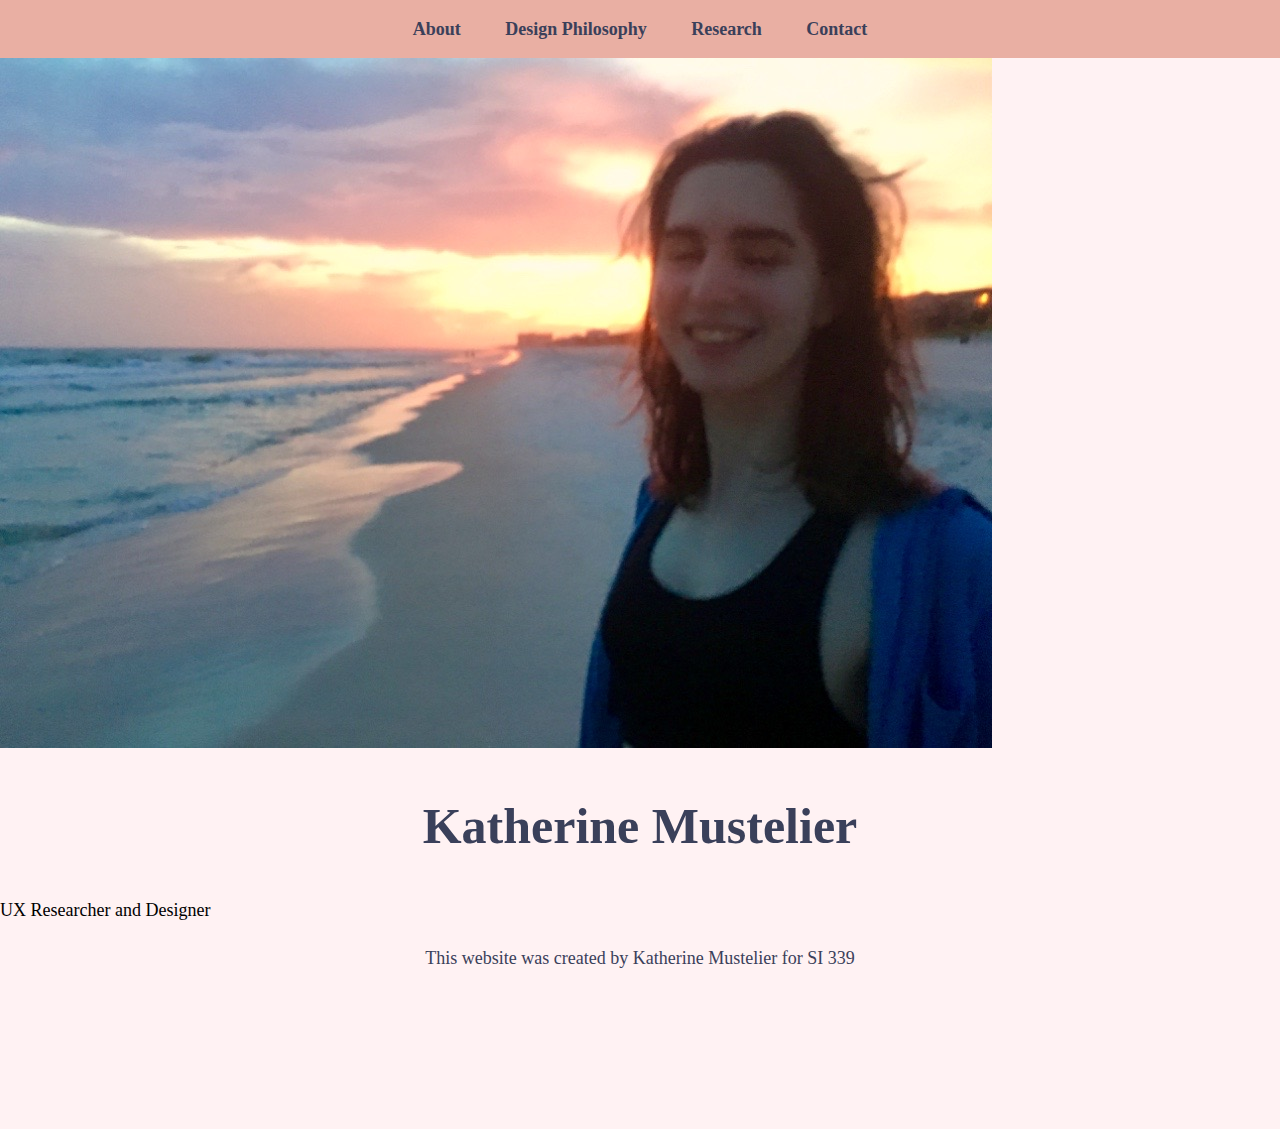
==== commit e0938bdb: "Here we go again..." ====
--- a/index.html
+++ b/index.html
@@ -5,6 +5,8 @@
     <meta name="viewport" content="width=device-width, initial-scale=1.0">
     <link rel="stylesheet" type="text/css" href="css/html5reset.css">
     <link rel="stylesheet" type="text/css" href="css/portfoliostyle.css">
+    <link rel="stylesheet" type="text/css" href="css/indexstyle.css">
+
     <title>Katherine Mustelier</title>
   </head>
   	<body>
@@ -13,93 +15,25 @@
 	<div class="nav">
       <nav>
         <ul>
-          <li><a href="#about">About</a></li>
-          <li><a href="#design">Design Philosophy</a></li>
-          <li><a href="#research">Research</a></li>
-          <li><a href="#contact">Contact</a></li>
+          <li><a href="index.html">About</a></li>
+          <li><a href="design.html">Design Philosophy</a></li>
+          <li><a href="research.html">Research</a></li>
+          <li><a href="contact.html">Contact</a></li>
         </ul>
       </nav>
     </div>
 
     <header id="main">
     <div class="about-image">
-      <img src="img/remember_her.png" alt="A picture of a woman closing her eyes and smiling, facing slightly away from the camera."/>
+      <img src="img/remember_her.png" alt="A picture of a woman on a beach closing her eyes and smiling, facing slightly away from the camera."/>
     </div>
     <h1>Katherine Mustelier</h1>
     <p>UX Researcher and Designer</p>
     
     </header>
-
-   <!--  <div class = 'about-me'>
-    <div class="about text-block">
-      <a name="about"></a>
-      <h2>About Me</h2>
-      <p></p>
-    </div>
-	</div> -->
-
-    <div class = 'design-philosophy'>
-    <div class="design-image">
-      <img src="img/remember_him.png" alt="A picture of a bearded man smiling softly"/>
-    </div>
-    <div class="design text-block">
-      <a name="design"></a>
-      <h2>Design Philosophy</h2>
-      <p>Have you seen this man? If you haven’t seen me in a little while and are just stumbling across this portfolio, you may be wondering why my name has changed. Alternatively, if you looked into my old work, you may have found that it says my name is Matthew instead of Katherine. This is because I am transgender and have recently switched to going by the name Katherine all the time. While normally I wouldn’t bring this up, I believe it gives me a chance to explain the way I think about UX Design. During my experience attempting to change my identity presentation online, I found myself bumping into countless constraints on various social media platforms that blocked me from being able to fully change how I presented myself. 
-
-      These constraints are the reason my LinkedIn says “Katherine (Matthew) Mustelier” and my Snapchat username still has the name “Matt” in it. When I’m thinking about design, I’m always considering these little constraints and how they made me uncomfortable using some aspects of certain platforms or using those platforms altogether. The most interesting and creative design in the world can go totally ignored by users because it isn’t comfortable to use for some or all people. I want to make programs that are as comfortable to use as possible, and when I am solving any kind of design problem, I am always thinking about how users will actually feel about any given design I create. This is why I am always showing my designs to others and asking for criticism, and looking for ways to better understand what users like and dislike when using user interfaces.</p>
-    </div>
-	</div>
-
-	<div class='research'>
-    <div class="research text-block">
-      <a name="research"></a>
-      <h2>Research and Design Work</h2>
-      <p>I’m interested in all aspects of User Experience Design, but research is what fascinates me the most. Before I was even admitted to the School of Information, I sought out research opportunities in UMSI. I started out working in Professor Eric Gilbert’s lab on a research project on content moderation on Reddit and how a new Machine Learning based strategy could help patch current holes in the system and ease the stress of moderation on human moderators. I am now working on two different research projects while wrapping up my involvement in the first. One of those projects is an app that tracks user carbon emissions, and the other is a project prototyping an app based on Dr. Oliver Haimson's research that will help people during life transitions and specifically gender transitions. 
-
-      Throughout this research, I’ve learned to be very detail oriented and to trust my abilities and senses as, while I’ve been wrong plenty, often the right question can build a bad idea into a really great one. The skills I have gained and the things I’ve learned doing research at UMSI have been some of the most valuable that I’ve gained in college, and I believe that they will be of great use on many projects in my future internships and jobs.</p>
-    </div>
-    <div class="research-gallery">
-      <img src="img/comment.png" alt="Comment icon used in Crossmod paper"/>
-      <img src="img/crossmod_classifiers.png" alt="A visualization of crossmod classifiers"/>
-      <img src="img/crossmod_overview.png" alt="An overview of how crossmod functions"/>
-      <img src="img/crossmod_robot.png" alt="Crossmod's logo, a robot"/>
-      <img src="img/crossmod_workflow.png" alt="A diagram showing how crossmod makes decisions"/>
-      <img src="img/crossmod_1p.png" alt="A one pager explaining crossmod and how it functions."/>
-      <img src="img/current.png" alt="A diagram showing the current moderation system on Reddit"/>
-      <img src="img/proposed.png" alt="A diagram showing the moderation system on Reddit proposed by crossmod"/>
-      <img src="img/mod_code_example.png" alt="An example of the code a moderator would use to control crossmod"/>
-    </div>
-    </div>
-
-    <div class= 'contact-me'>
-    <div class="contact-image">
-      <img src="img/contact.jpg"/>
-    </div>
-    <div class="contact text-block" alt="decorative">
-      <a name="contact"></a>
-      <h2>Contact Me</h2>
-      <form action="https://formspree.io/xbjjgejp" method="POST">
-      	<label>
-    	Your name:
-    	<input type="text" name="name
-    	">
-  		</label>
-  		<label>
-    	Your email:
-    	<input type="text" name="_replyto">
-  		</label>
-  		<label>
-    	Your message:
-    	<textarea name="message"></textarea>
-  		</label>
-  		<button type="submit">Send</button>
-	</form>
-    </div>
-	</div>
-<!--     <footer>
-      <p></p>
-    </footer> -->
+    <footer>
+      <p>This website was created by Katherine Mustelier for SI 339</p>
+    </footer>
     </div>
   </body>
 </html>--- a/css/portfoliostyle.css
+++ b/css/portfoliostyle.css
@@ -35,11 +35,11 @@
 nav a{
   color: #3A405A;
   font-weight: bold;
-  text-decoration: none; /*Your code here - remove the underline*/
+  text-decoration: none; 
 }
 
 nav a:hover{
-  text-decoration:underline; /*Your code here - add the underline*/
+  text-decoration:underline; 
 }
 
 .skip a{
@@ -69,10 +69,6 @@
 
 
 .container{
-  display: grid;
-  grid-template-columns: 100px 500px 100px;
-  grid-row-gap: 15px;
-  grid-template-rows: 30px auto auto auto auto auto 100px; 
   width: 100vw; 
 }
 .nav{
@@ -88,71 +84,7 @@
   margin: auto;
 }
 
-header{
-  height: 100vh;
-  width: 100vw;               
-}
 
-header p{
-  color: #3A405A;
-  font-size: 24px;
-  padding: 0 100px;
-  text-align: center;
-}
-
-.about-image{
-  max-width:100%;
-  height:auto;
-  overflow: hidden;
-  /*Your code here */
-
-}
-
-.research-gallery {
-    display: flex;
-    flex-wrap: wrap;
-    padding: 5px;
-    justify-content: space-around;
-}
-
-.about{
-  height: 100vh;
-  width: 100vw;    
-  /*Your code here */
-}
-
-.design-image{
-  max-width:100%;
-  height:auto;
-}
-
-.design{
-  height: 100vh;
-  width: 100vw;    
-    /*Your code here - start in the 2nd column*/
-}
-
-.research-image{
-  max-width:100%;
-  height:auto;
-}
-
-.research{
-  height: 100vh;
-  width: 100vw;    
- /*Your code here */
-}
-
-.contact-image{
-  max-width:100%;
-  height:auto;
-}
-
-.contact{
-  height: 100vh;
-  width: 100vw;    
-   /*Your code here */
-}
 
 .text-block{
   align-self: center;
@@ -168,72 +100,21 @@
 
 @media screen and (min-width: 800px){
 
-  .container{
-    /*Your code here */
-    grid-template-rows: 70px 400px 400px 400px 400px 400px 100px;
-    grid-template-columns: 50px auto 500px auto 50px;
-  }
-
   .nav{
-    background-color: #ddd;
-
-     /*Your code here */
-     text-align: center;
-     overflow: hidden;
+    text-align: center;
+    overflow: hidden;
     vertical-align: middle;
     top:0;
     width:100%;
-    /*grid-column: 1/-1;
-    grid-row: 1/span 1;*/
     display: block;
     position: fixed;
-    /*Provided*/
     background-color: #E9AFA3;
     padding: 20px 0; 
-    text-align: left; 
     margin: auto;
   }
 
-  .about-image{
-     /*Your code here */
-    max-width:100%;
-    height:auto;
-    }
 
-  .about{
-    height: 100vh;
-  width: 100vw;  
-    /*Your code here */
-  }
 
-  .design-image{
-  max-width:100%;
-  height:auto;
-    /*Your code here */
-  }
-
-  .design{
-    height: 100vh;
-    width: 100vw;  
-    /*Your code here */
-  }
-
-  .research{
-    height: 100vh;
-    width: 100vw;  
-    /*Your code here */
-  }
-
-  .contact-image{
-    max-width:100%;
-    height:auto;  
-  }
-
-  .contact{
-    
-    height: 100vh;
-    width: 100vw;  
-   }
 
 } 
 
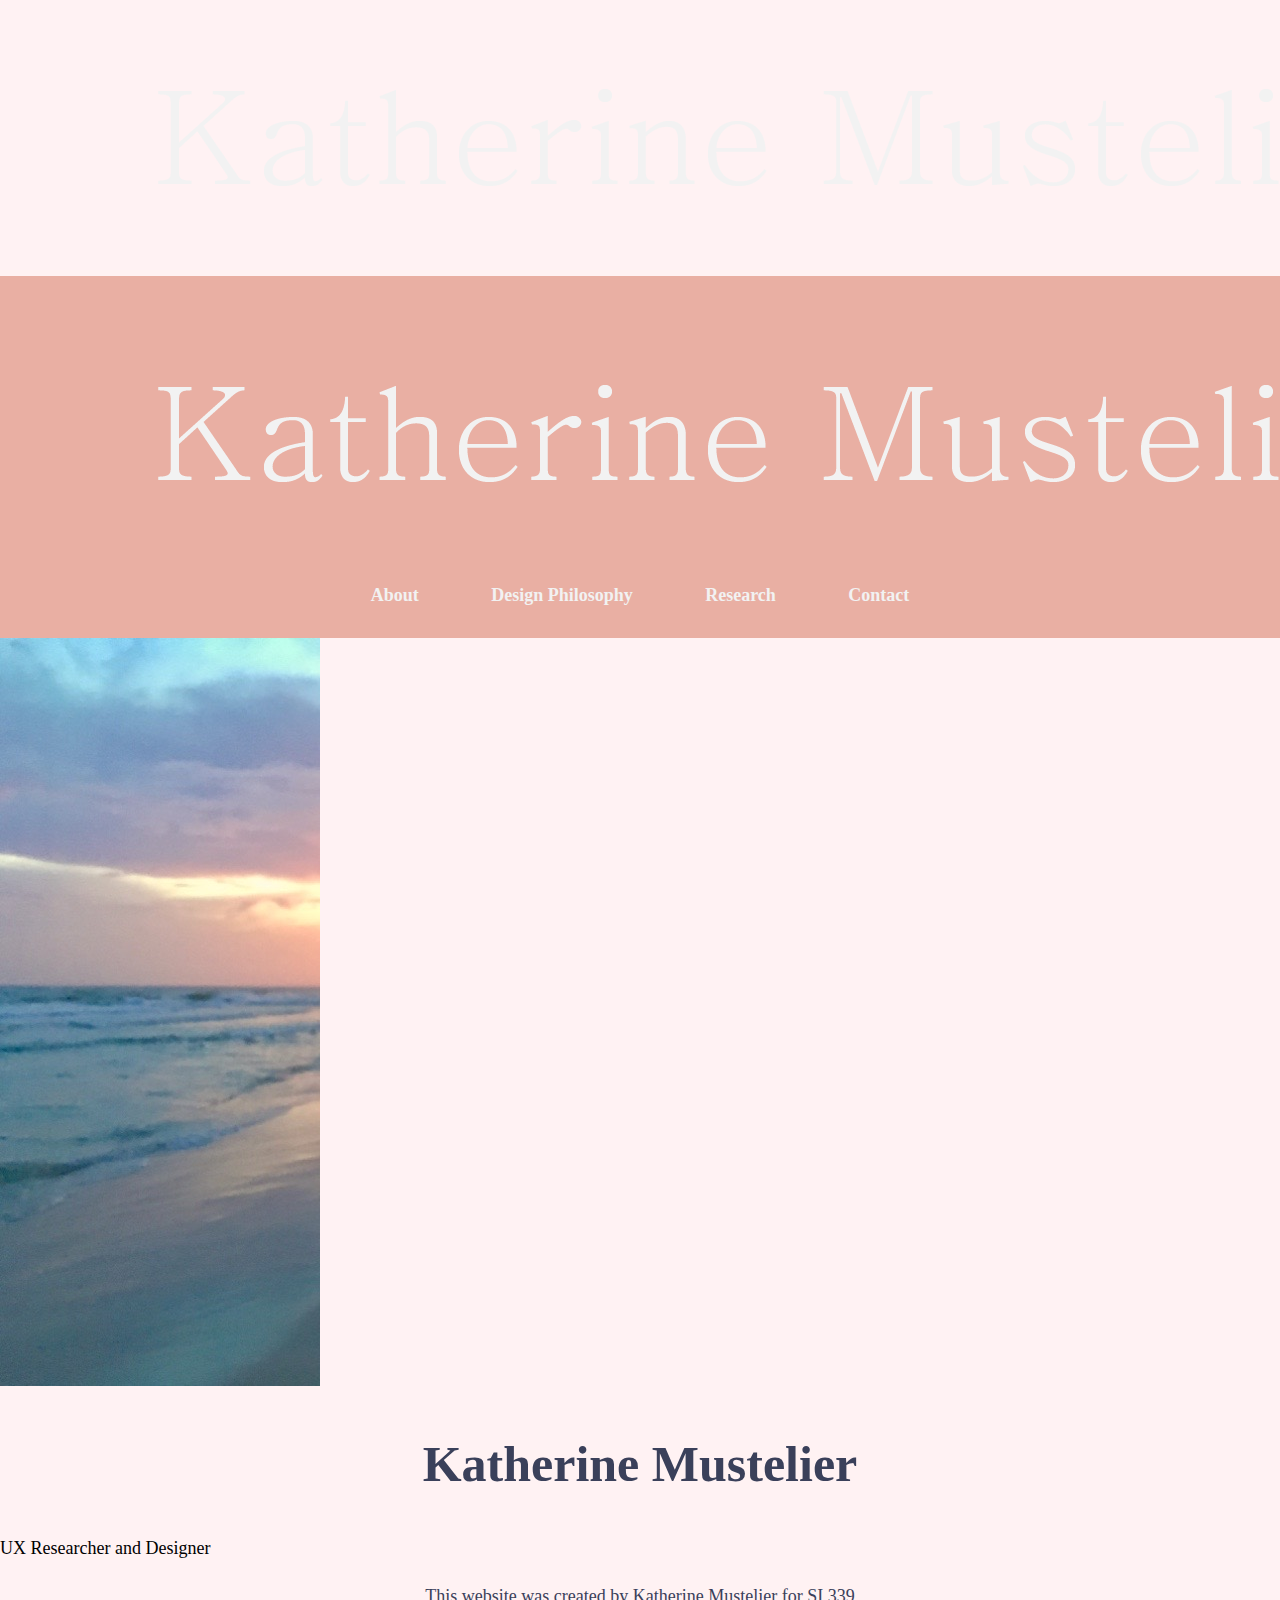
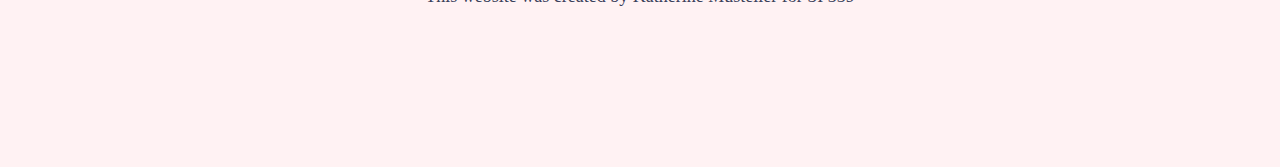
==== commit 6ad1c81b: "Everything is different. grid coming soon" ====
--- a/index.html
+++ b/index.html
@@ -9,12 +9,16 @@
 
     <title>Katherine Mustelier</title>
   </head>
+  
   	<body>
 	<div class="skip"><a href="#main">Skip to Main Content</a></div>
-	<div class='container'>
-	<div class="nav">
+	<header>
+	<img src="img/remember_name.png" alt="Decorative image that says Katherine Mustelier"/>
+	</header>
+	<div class = 'nav' id="nav">
       <nav>
         <ul>
+        	<img src="img/remember_name.png" alt="Decorative image that says Katherine Mustelier"/>
           <li><a href="index.html">About</a></li>
           <li><a href="design.html">Design Philosophy</a></li>
           <li><a href="research.html">Research</a></li>
@@ -23,17 +27,35 @@
       </nav>
     </div>
 
-    <header id="main">
+<div class='container'>
+
     <div class="about-image">
       <img src="img/remember_her.png" alt="A picture of a woman on a beach closing her eyes and smiling, facing slightly away from the camera."/>
     </div>
     <h1>Katherine Mustelier</h1>
     <p>UX Researcher and Designer</p>
     
-    </header>
     <footer>
       <p>This website was created by Katherine Mustelier for SI 339</p>
     </footer>
     </div>
   </body>
+  <script type="text/javascript">
+  	window.onscroll = function() {stickyScroll()};
+
+
+var navbar = document.getElementById("nav");
+
+// Get the offset position of the navbar
+var sticky = navbar.offsetTop;
+
+// Add the sticky class to the navbar when you reach its scroll position. Remove "sticky" when you leave the scroll position
+function stickyScroll() {
+  if (window.pageYOffset >= sticky) {
+    navbar.classList.add("sticky")
+  } else {
+    navbar.classList.remove("sticky");
+  }
+}
+  </script>
 </html>--- a/css/portfoliostyle.css
+++ b/css/portfoliostyle.css
@@ -20,7 +20,12 @@
   font-size: 32px;
   line-height: 1.5;
 }
-
+.header img{
+  vertical-align: middle;
+  max-width: 100vw;
+  background-color: #E9AFA3;
+  padding: 30px;
+}
 nav ul{
   list-style-type: none;
 }
@@ -33,7 +38,6 @@
 }
 
 nav a{
-  color: #3A405A;
   font-weight: bold;
   text-decoration: none; 
 }
@@ -41,6 +45,7 @@
 nav a:hover{
   text-decoration:underline; 
 }
+
 
 .skip a{
   background: white;
@@ -55,7 +60,7 @@
 
 
 :focus{
-  border:2px solid black;
+  border:1px solid white;
 }
 
 
@@ -76,12 +81,20 @@
   vertical-align: middle;
   top:0;
   width:100%;
+  color: #f2f2f2;
   display: block;
-  position: fixed;
   background-color: #E9AFA3;
   padding: 20px 0; 
-  text-align: left; 
+  text-align: center; 
   margin: auto;
+}
+.nav a {
+  float: left;
+  display: block;
+  color: #f2f2f2;
+  text-align: center;
+  padding: 14px;
+  text-decoration: none;
 }
 
 
@@ -94,8 +107,22 @@
   background-color: #99B2DD;
   border: white;
   padding: 30px;
+
 }
 
+.content {
+  padding: 16px;
+}
+
+.sticky {
+  position: fixed;
+  top: 0;
+  width: 100%;
+}
+
+.sticky + .content {
+  padding-top: 60px;
+}
 
 
 @media screen and (min-width: 800px){
@@ -104,19 +131,40 @@
     text-align: center;
     overflow: hidden;
     vertical-align: middle;
-    top:0;
-    width:100%;
+    top: 0;
+    width:100vw;
     display: block;
-    position: fixed;
     background-color: #E9AFA3;
     padding: 20px 0; 
     margin: auto;
   }
 
 
+/* Navbar links */
+.nav a {
+  float: left;
+  display: block;
+  color: #f2f2f2;
+  text-align: center;
+  padding: 14px;
+  text-decoration: none;
+}
+.content {
+  padding: 16px;
+}
 
+.sticky {
+  position: fixed;
+  top: 0;
+  width: 100%;
+}
+
+.sticky + .content{
+  padding-top: 60px;
+}
 
 } 
+
 
 @media screen and (prefers-reduced-motion: reduce){
   html{
--- a/css/indexstyle.css
+++ b/css/indexstyle.css
@@ -0,0 +1,31 @@
+
+
+.about-image{
+  max-width:50px;
+  align-content: center;
+  height:auto;
+  overflow: hidden;
+  /*Your code here */
+
+}
+.about{
+  height: 100vh;
+  width: 100vw;    
+  /*Your code here */
+}
+@media screen and (min-width: 800px){
+	  .about-image{
+     /*Your code here */
+    max-width:25%;
+    align-content: center;
+    height:auto;
+    }
+
+  .about{
+    height: 100vh;
+  width: 100vw;  
+    /*Your code here */
+  }
+
+
+} 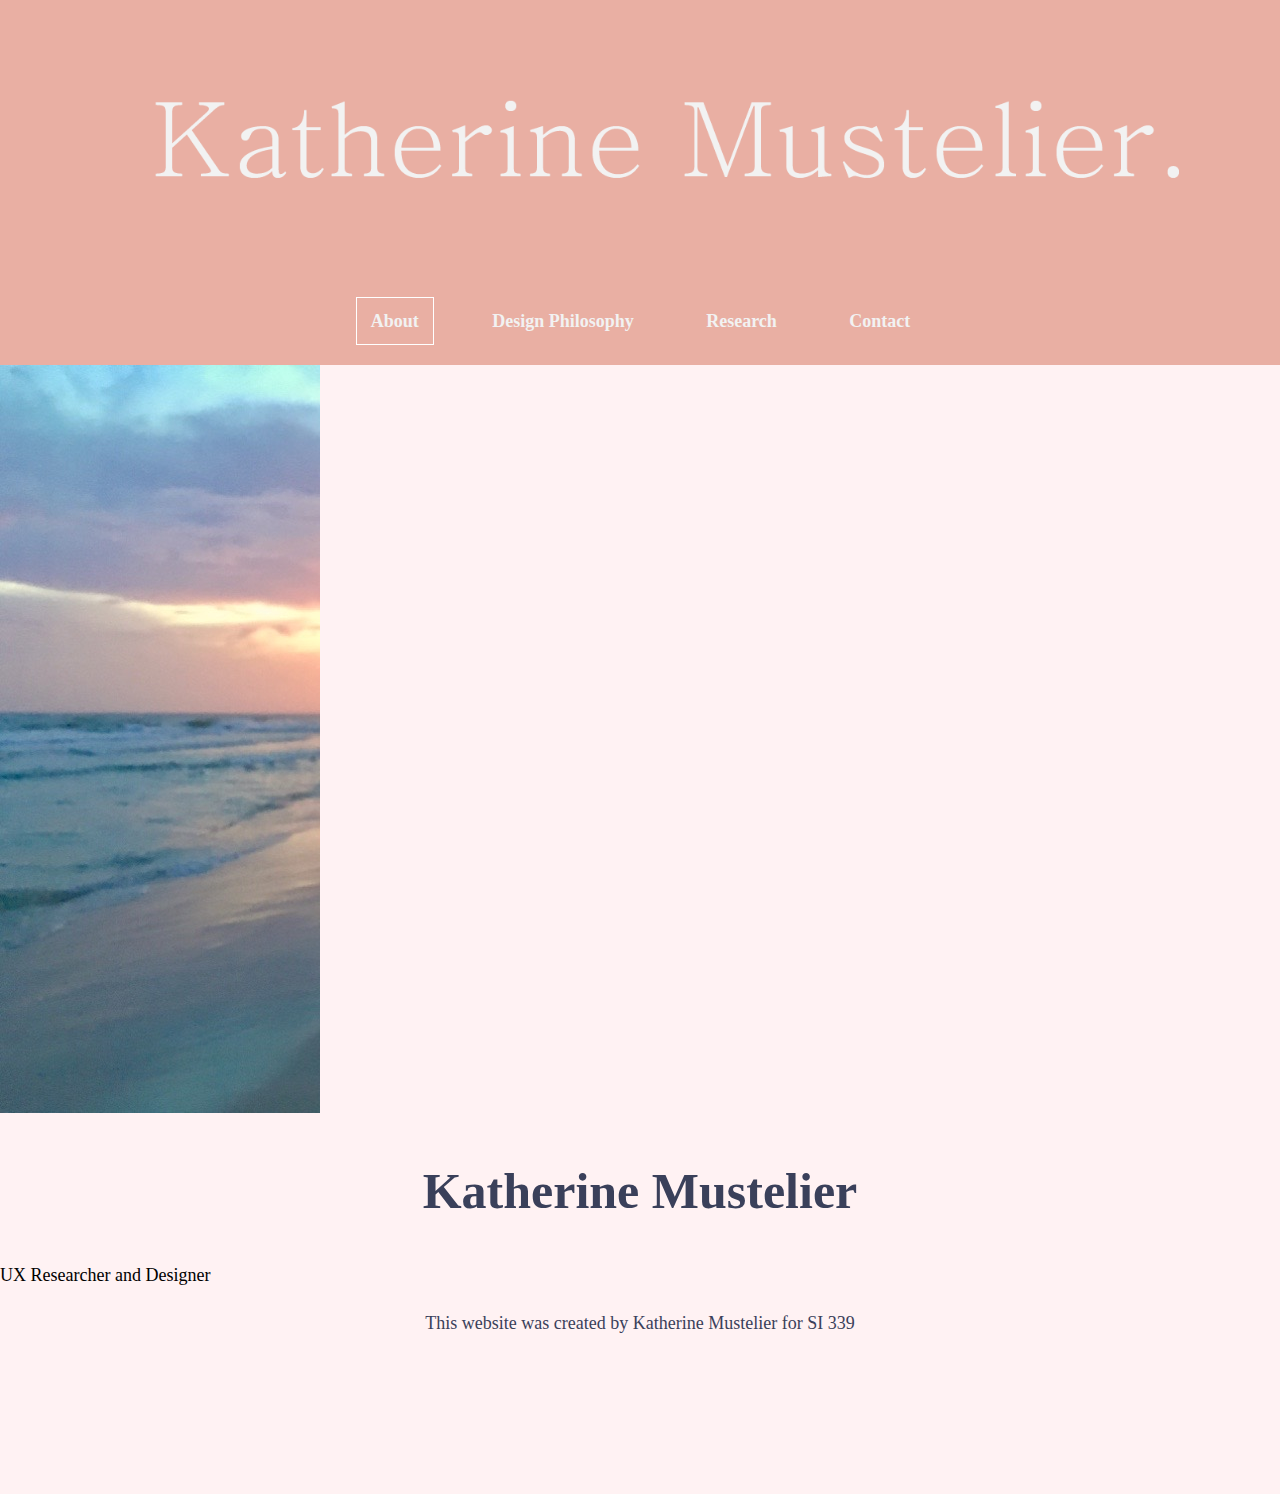
==== commit 975642bd: "I lied there is no grid" ====
--- a/index.html
+++ b/index.html
@@ -12,14 +12,13 @@
   
   	<body>
 	<div class="skip"><a href="#main">Skip to Main Content</a></div>
-	<header>
+	<div class='header'>
 	<img src="img/remember_name.png" alt="Decorative image that says Katherine Mustelier"/>
-	</header>
+	</div>
 	<div class = 'nav' id="nav">
       <nav>
         <ul>
-        	<img src="img/remember_name.png" alt="Decorative image that says Katherine Mustelier"/>
-          <li><a href="index.html">About</a></li>
+          <li><a href="index.html" class='active-page'>About</a></li>
           <li><a href="design.html">Design Philosophy</a></li>
           <li><a href="research.html">Research</a></li>
           <li><a href="contact.html">Contact</a></li>
--- a/css/portfoliostyle.css
+++ b/css/portfoliostyle.css
@@ -124,15 +124,20 @@
   padding-top: 60px;
 }
 
+.active-page {
+  border:1px solid white;
+}
 
 @media screen and (min-width: 800px){
-
+/*  .header {
+    max-width: 100vw;
+  }
   .nav{
     text-align: center;
     overflow: hidden;
     vertical-align: middle;
     top: 0;
-    width:100vw;
+    width:100%;
     display: block;
     background-color: #E9AFA3;
     padding: 20px 0; 
@@ -140,7 +145,6 @@
   }
 
 
-/* Navbar links */
 .nav a {
   float: left;
   display: block;
@@ -162,9 +166,12 @@
 .sticky + .content{
   padding-top: 60px;
 }
-
+*/
 } 
 
+@media screen and (min-width: 1000px){
+
+}
 
 @media screen and (prefers-reduced-motion: reduce){
   html{
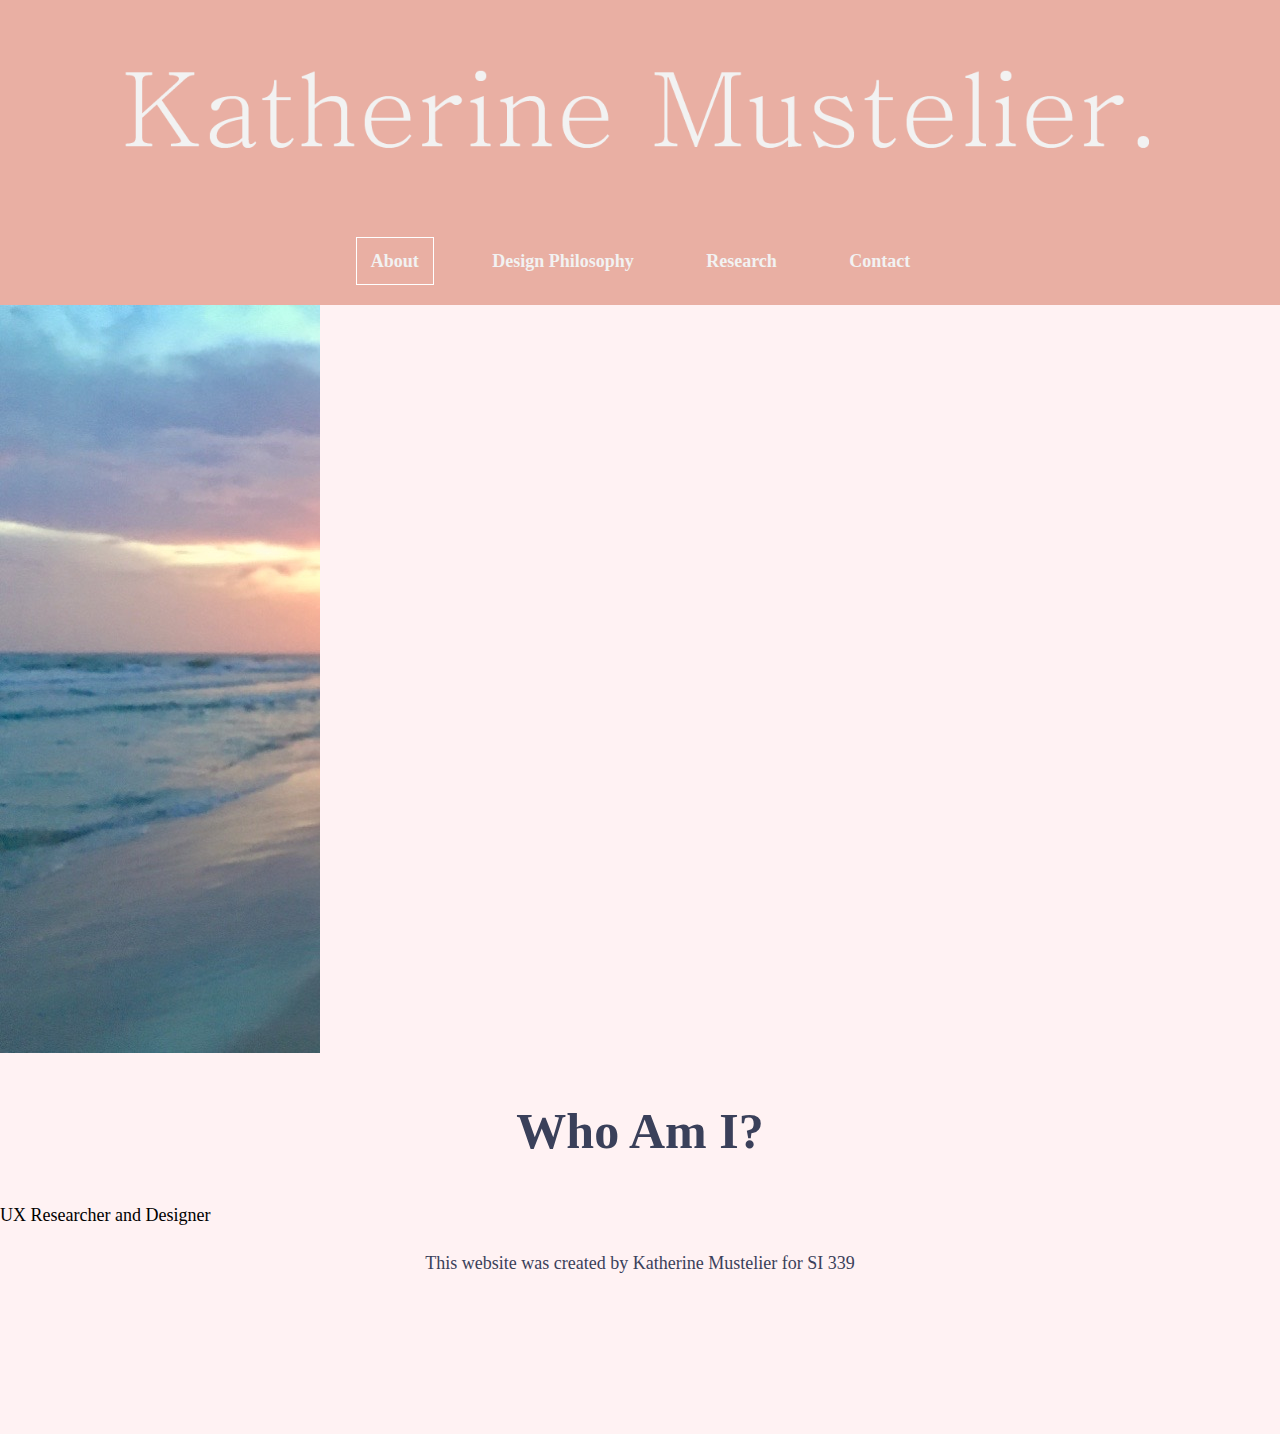
==== commit c4bf0407: "I PROMISE theres a grid coming soon" ====
--- a/index.html
+++ b/index.html
@@ -12,6 +12,7 @@
   
   	<body>
 	<div class="skip"><a href="#main">Skip to Main Content</a></div>
+	<div class = 'top-bit'>
 	<div class='header'>
 	<img src="img/remember_name.png" alt="Decorative image that says Katherine Mustelier"/>
 	</div>
@@ -25,13 +26,14 @@
         </ul>
       </nav>
     </div>
+</div>
 
 <div class='container'>
 
     <div class="about-image">
       <img src="img/remember_her.png" alt="A picture of a woman on a beach closing her eyes and smiling, facing slightly away from the camera."/>
     </div>
-    <h1>Katherine Mustelier</h1>
+    <h1>Who Am I?</h1>
     <p>UX Researcher and Designer</p>
     
     <footer>
--- a/css/portfoliostyle.css
+++ b/css/portfoliostyle.css
@@ -20,11 +20,18 @@
   font-size: 32px;
   line-height: 1.5;
 }
+.header {
+  background-color: #E9AFA3;
+  max-width: 100vw;
+}
 .header img{
+  padding: auto;
+  max-width: 100vw;
   vertical-align: middle;
-  max-width: 100vw;
+}
+.top-bit{
   background-color: #E9AFA3;
-  padding: 30px;
+  width: 100vw;
 }
 nav ul{
   list-style-type: none;
@@ -99,16 +106,14 @@
 
 
 
-.text-block{
+/*.text-block{
   align-self: center;
   vertical-align: middle;
-   /*Your code here */
-  
   background-color: #99B2DD;
   border: white;
   padding: 30px;
 
-}
+}*/
 
 .content {
   padding: 16px;
@@ -128,50 +133,6 @@
   border:1px solid white;
 }
 
-@media screen and (min-width: 800px){
-/*  .header {
-    max-width: 100vw;
-  }
-  .nav{
-    text-align: center;
-    overflow: hidden;
-    vertical-align: middle;
-    top: 0;
-    width:100%;
-    display: block;
-    background-color: #E9AFA3;
-    padding: 20px 0; 
-    margin: auto;
-  }
-
-
-.nav a {
-  float: left;
-  display: block;
-  color: #f2f2f2;
-  text-align: center;
-  padding: 14px;
-  text-decoration: none;
-}
-.content {
-  padding: 16px;
-}
-
-.sticky {
-  position: fixed;
-  top: 0;
-  width: 100%;
-}
-
-.sticky + .content{
-  padding-top: 60px;
-}
-*/
-} 
-
-@media screen and (min-width: 1000px){
-
-}
 
 @media screen and (prefers-reduced-motion: reduce){
   html{
--- a/css/indexstyle.css
+++ b/css/indexstyle.css
@@ -1,3 +1,7 @@
+.container {
+  grid-template-rows: auto auto auto auto auto;
+  grid-template-columns: auto auto auto auto;
+}
 
 
 .about-image{
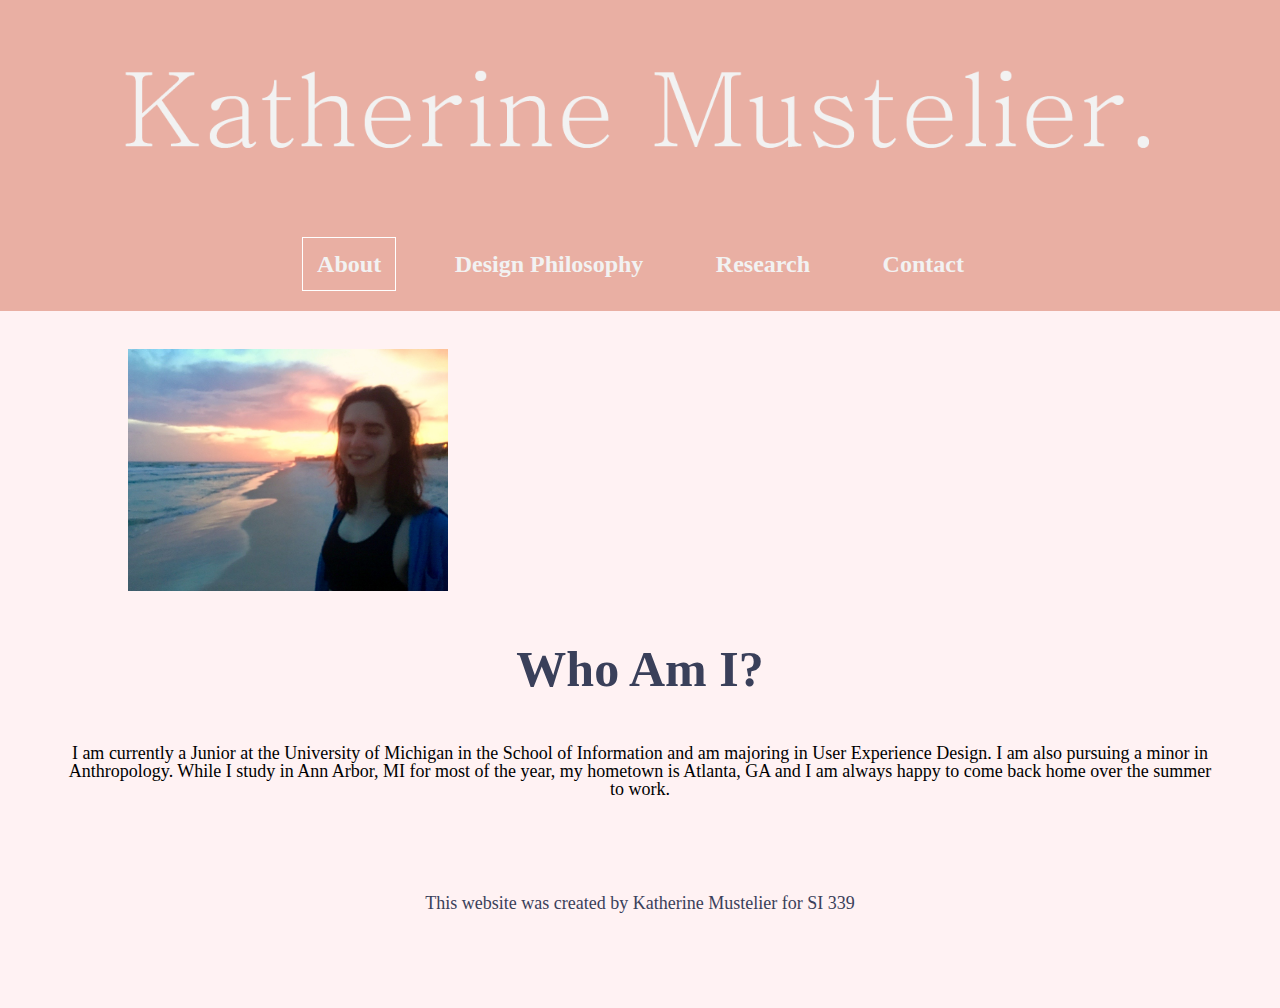
==== commit 1d5c9554: "Things are all kinda sorta not really but kinda coming together" ====
--- a/index.html
+++ b/index.html
@@ -34,7 +34,9 @@
       <img src="img/remember_her.png" alt="A picture of a woman on a beach closing her eyes and smiling, facing slightly away from the camera."/>
     </div>
     <h1>Who Am I?</h1>
-    <p>UX Researcher and Designer</p>
+    <p>I am currently a Junior at the University of Michigan in the School of Information and am majoring in User Experience Design. I am also pursuing a minor in Anthropology.
+
+While I study in Ann Arbor, MI for most of the year, my hometown is Atlanta, GA and I am always happy to come back home over the summer to work. </p>
     
     <footer>
       <p>This website was created by Katherine Mustelier for SI 339</p>
--- a/css/portfoliostyle.css
+++ b/css/portfoliostyle.css
@@ -16,6 +16,13 @@
   text-align: center;
 }
 
+p {
+ text-align: center;
+ padding-bottom: 4vw;
+ width: 90vw;
+ margin: 0 auto;
+}
+
 h2{
   font-size: 32px;
   line-height: 1.5;
@@ -25,11 +32,11 @@
   max-width: 100vw;
 }
 .header img{
-  padding: auto;
   max-width: 100vw;
   vertical-align: middle;
 }
 .top-bit{
+  z-index: 99;
   background-color: #E9AFA3;
   width: 100vw;
 }
@@ -74,8 +81,7 @@
 footer{
   color: #3A405A;
   width: 100vw;
-  height: 20vh;
-  padding-top: 30px;
+  padding: 5vh 00;
   text-align: center;
 }
 
@@ -96,6 +102,7 @@
   margin: auto;
 }
 .nav a {
+  font-size: 24px;
   float: left;
   display: block;
   color: #f2f2f2;
@@ -115,11 +122,9 @@
 
 }*/
 
-.content {
-  padding: 16px;
-}
 
 .sticky {
+  z-index: 99;
   position: fixed;
   top: 0;
   width: 100%;
--- a/css/indexstyle.css
+++ b/css/indexstyle.css
@@ -1,35 +1,54 @@
 .container {
   grid-template-rows: auto auto auto auto auto;
-  grid-template-columns: auto auto auto auto;
+  grid-template-columns: 15vw auto 10vw auto 15vw;
+  z-index:1;
+}
+.about-image{
+	overflow: hidden;
+}
+.about-image img{
+  max-width:80vw;
+  height: auto;
+  grid-row: 2;
+  grid-column: 2/span 2;
+  margin: 0 10vw;
+  margin-top: 3vw;
 }
 
+.about-text-block{
+  grid-row: 2;
+  grid-column: 4/span 2;
+}
 
-.about-image{
-  max-width:50px;
-  align-content: center;
-  height:auto;
-  overflow: hidden;
-  /*Your code here */
+.container {
+  grid-template-rows: auto auto auto auto auto;
+  grid-template-columns: 10vw auto 10vw;
+}
+.about-image img{
+	grid-row: 2;
+	grid-column: 2;
+}
+.about-image img{
+	grid-row: 4;
+	grid-column: 2;
+}
+@media screen and (min-width: 1000px){
+.container {
+  grid-template-rows: auto auto auto auto auto;
+  grid-template-columns: 15vw auto 10vw auto 15vw;
+}
 
+.about-image img{
+  max-width:25vw;
+  height: auto;
+  grid-row: 2;
+  grid-column: 2/span 2;
 }
-.about{
-  height: 100vh;
-  width: 100vw;    
-  /*Your code here */
+
+.about-text-block{
+  grid-row: 2;
+  grid-column: 4/span 2;
+}
 }
 @media screen and (min-width: 800px){
-	  .about-image{
-     /*Your code here */
-    max-width:25%;
-    align-content: center;
-    height:auto;
-    }
-
-  .about{
-    height: 100vh;
-  width: 100vw;  
-    /*Your code here */
-  }
-
-
-} +}